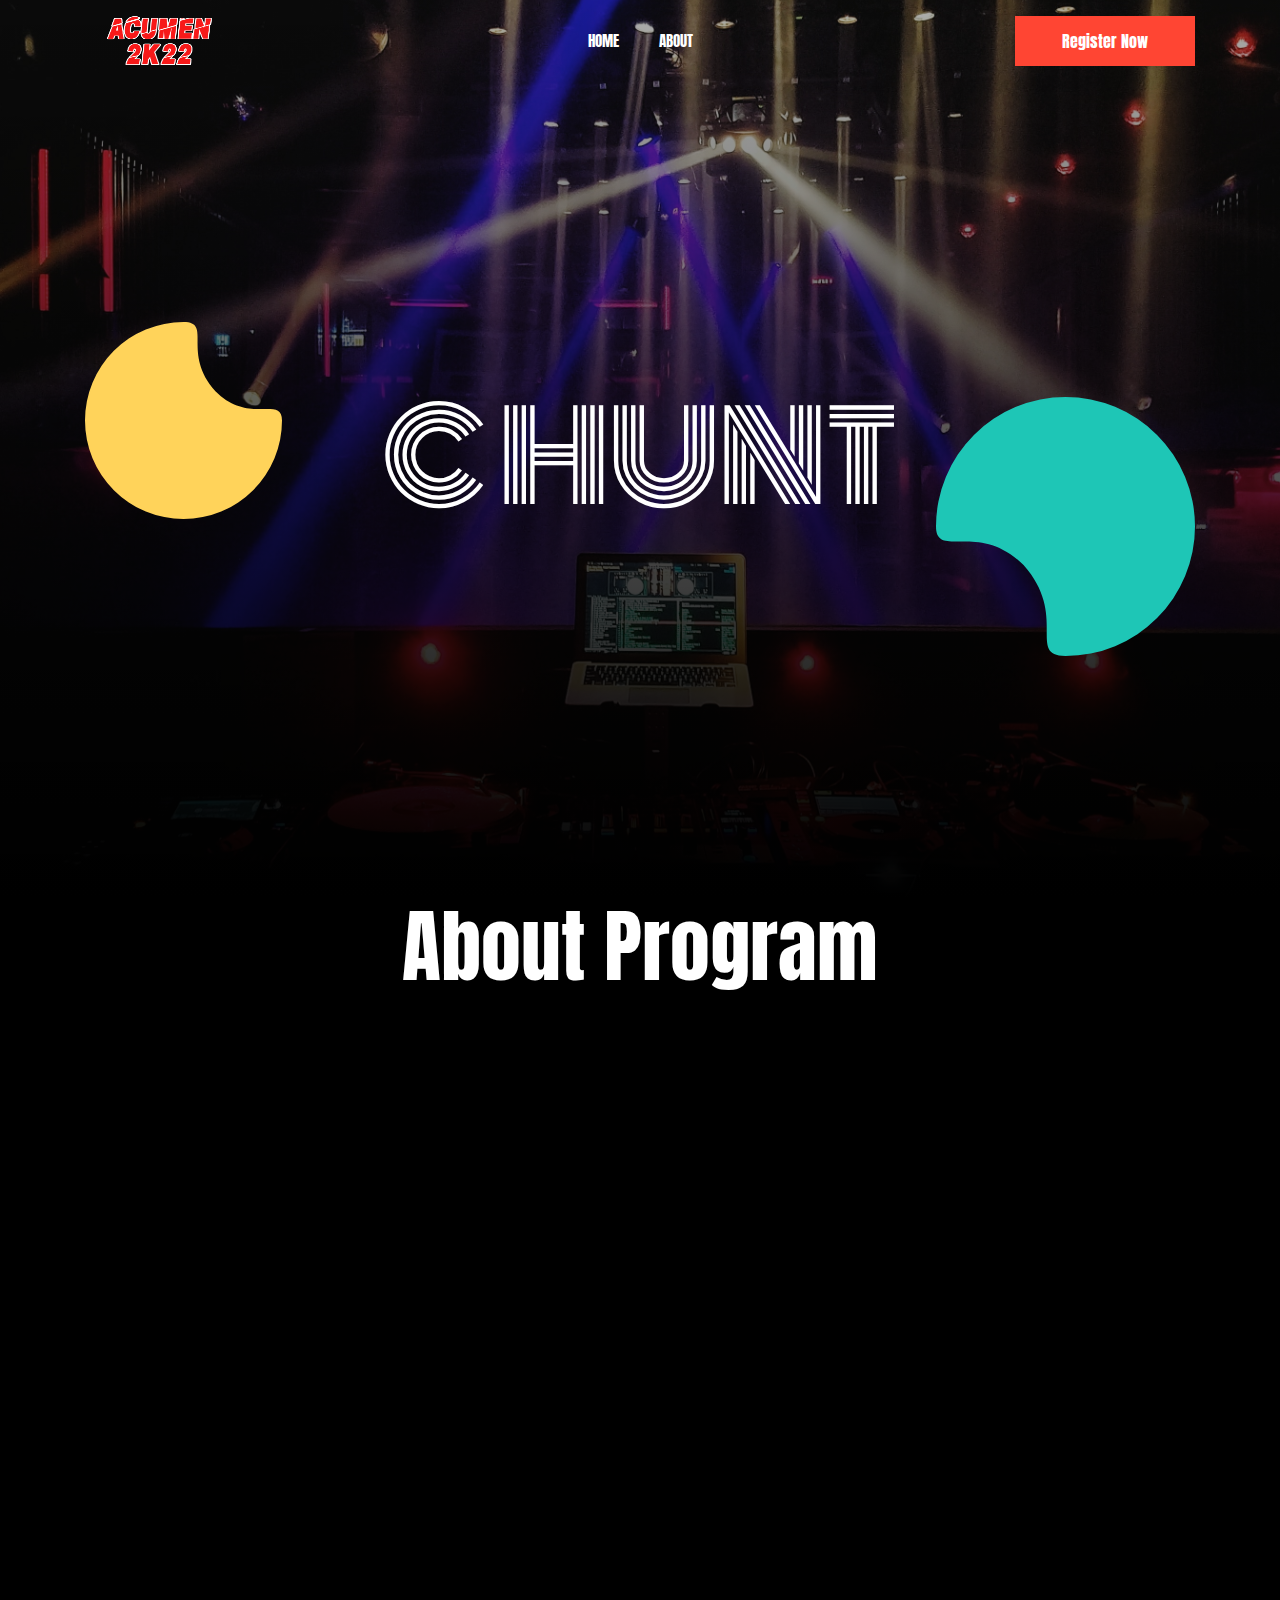
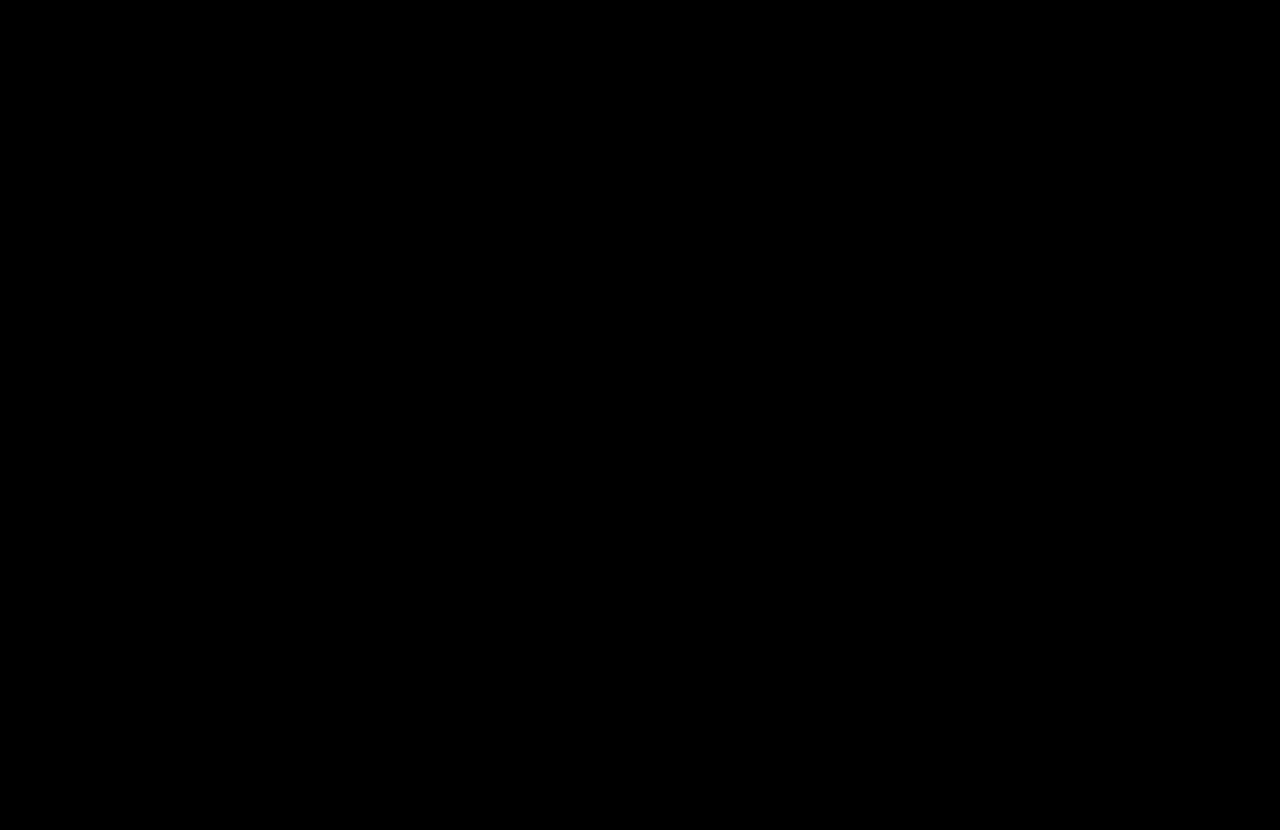
==== chunt.html @ 8f86a40c "Add files via upload" ====
<!doctype html>
<html class="no-js" lang="zxx">

<head>
    <meta charset="utf-8">
    <meta http-equiv="x-ua-compatible" content="ie=edge">
    <title>Acumen</title>
    <meta name="description" content="">
    <meta name="viewport" content="width=device-width, initial-scale=1">

    <!-- <link rel="manifest" href="site.webmanifest"> -->
    <link rel="shortcut icon" type="image/x-icon" href="img/favicon.png">
    <!-- Place favicon.ico in the root directory -->

    <!-- CSS here -->
    <link rel="stylesheet" href="css/bootstrap.min.css">
    <link rel="stylesheet" href="css/owl.carousel.min.css">
    <link rel="stylesheet" href="css/magnific-popup.css">
    <link rel="stylesheet" href="css/font-awesome.min.css">
    <link rel="stylesheet" href="css/themify-icons.css">
    <link rel="stylesheet" href="css/gijgo.css">
    <link rel="stylesheet" href="css/nice-select.css">
    <link rel="stylesheet" href="css/animate.css">
    <link rel="stylesheet" href="css/flaticon.css">
    <link rel="stylesheet" href="css/slicknav.css">

    <link rel="stylesheet" href="css/style.css">
    <!-- <link rel="stylesheet" href="css/responsive.css"> -->
</head>

<body>
    <!--[if lte IE 9]>
            <p class="browserupgrade">You are using an <strong>outdated</strong> browser. Please <a href="https://browsehappy.com/">upgrade your browser</a> to improve your experience and security.</p>
        <![endif]-->

    <!-- header-start -->
    <header>
        <div class="header-area ">
            <div id="sticky-header" class="main-header-area">
                <div class="container">
                    <div class="header_bottom_border">
                        <div class="row align-items-center">
                            <div class="col-xl-3 col-lg-3">
                                <div class="logo">
                                    <a href="index.html">
                                        <img src="img/logo.png" alt="" style="height: 50px;width: 150px;">
                                    </a>
                                </div>
                            </div>
                            <div class="col-xl-6 col-lg-6">
                                <div class="main-menu  d-none d-lg-block">
                                    <nav>
                                        <ul id="navigation">
                                            <li><a href="index.html">home</a></li>
                                            <li><a href="#about">about</a></li>
                                        </ul>
                                    </nav>
                                </div>
                            </div>
                            <div class="col-xl-3 col-lg-3 d-none d-lg-block">
                                <div class="buy_tkt">
                                    <div class="book_btn d-none d-lg-block">
                                        <a href="#">Register Now</a>
                                    </div>
                                </div>
                            </div>
                            <div class="col-12">
                                <div class="mobile_menu d-block d-lg-none"></div>
                            </div>
                        </div>
                    </div>

                </div>
            </div>
        </div>
    </header>
    <!-- header-end -->

    <!-- slider_area_start -->
    <div class="slider_area">
        <div class="single_slider  d-flex align-items-center slider_bg_1 overlay">
            <div class="container">
                <div class="row align-items-center justify-content-center">
                    <div class="col-xl-12">
                        <div class="slider_text text-center">
                            <div class="shape_1 wow fadeInUp" data-wow-duration="1s" data-wow-delay=".2s">
                                <img src="img/shape/shape_1.svg" alt="">
                            </div>
                            <div class="shape_2 wow fadeInDown" data-wow-duration="1s" data-wow-delay=".2s">
                                <img src="img/shape/shape_2.svg" alt="">
                            </div>
                            <h3 class="wow fadeInLeft" data-wow-duration="1s" data-wow-delay=".4s">C Hunt</h3>
                        </div>
                    </div>
                </div>
            </div>
        </div>
    </div>
    <!-- slider_area_end -->
    <!-- about_area_start  -->
    <div id="about" class="about_area black_bg">
        <div class="container">
            <div class="row justify-content-center">
                <div class="col-lg-8">
                    <div class="section_title text-center mb-80">
                        <h3 class="wow fadeInRight" data-wow-duration="1s" data-wow-delay=".3s" >About Program</h3>
                        <p class="wow fadeInRight" data-wow-duration="1s" data-wow-delay=".4s" >The event regularly attracts a diverse range of attendees from around the world, across different professions, and with different.</p>
                    </div>
                </div>
            </div>
            <div class="row align-items-center">
                <div class="col-lg-7 col-md-6">
                    <div class="about_thumb">
                        <div class="shap_3  wow fadeInLeft" data-wow-duration="1s" data-wow-delay=".4s">
                            <img src="img/shape/shape_3.svg" alt="">
                        </div>
                        <div class="thumb_inner  wow fadeInUp" data-wow-duration="1s" data-wow-delay=".3s">
                            <img src="img/chunt.png" alt="">
                        </div>
                    </div>
                </div>
                <div class="col-lg-5 col-md-6">
                    <div class="about_info pl-68">
                        <h4 class=" wow fadeInLeft" data-wow-duration="1s" data-wow-delay=".5s">It’s time for registration</h4>
                        <p  class=" wow fadeInLeft" data-wow-duration="1s" data-wow-delay=".6s">Individual participation only.

                            It is a Coding Event. Participants will be given questions or problem statements with the testcase.
                            
                            Participants should code only in <b style="color:#FF4533">C language</b>.
                            
                            </p>
                            <a href="index.html" class="boxed-btn3  wow fadeInLeft" data-wow-duration="1s" data-wow-delay=".7s">Registration either in Project or Paper is manditory to participate in this event</a>
                    </div>
                </div>
                
            </div>
        </div>
    </div>
    <!-- about_area_end  -->

     <!-- footer_start  -->
     <footer class="footer">
        <div class="footer_top">
            <div class="container">
                <div class="row justify-content-center">
                    <div class="col-lg-6 col-md-8">
                        <div class="footer_widget">
                            <div class="address_details text-center">
                                <h4 class="wow fadeInUp" data-wow-duration="1s" data-wow-delay=".3s">6 April, 2022</h4>
                                <h3 class="wow fadeInUp" data-wow-duration="1s" data-wow-delay=".4s">Kongu Engineering College, Perundurai</h3>
                                <p class="wow fadeInUp" data-wow-duration="1s" data-wow-delay=".5s">The event regularly attracts a diverse range of attendees from around the world.</p>
                                <a href="#" class="boxed-btn3 wow fadeInUp" data-wow-duration="1s" data-wow-delay=".6s">Register Now</a>
                            </div>
                        </div>
                    </div>
                </div>
            </div>
        </div>
        <div class="copy-right_text">
            <div class="container">
                <div class="row">
                    <div class="col-xl-12">
                        <p class="copy_right text-center wow fadeInDown" data-wow-duration="1s" data-wow-delay=".5s">
                            <!-- Link back to Colorlib can't be removed. Template is licensed under CC BY 3.0. -->
Copyright &copy;<script>document.write(new Date().getFullYear());</script> All rights reserved | Made with <i class="fa fa-heart-o" aria-hidden="true"></i> by <a href="https://ragul.vercel.app" target="_blank">Ragul</a>
<!-- Link back to Colorlib can't be removed. Template is licensed under CC BY 3.0. -->
                        </p>
                    </div>
                </div>
            </div>
        </div>
    </footer>
    <!-- footer_end  -->

    <!-- JS here -->
    <script src="js/vendor/modernizr-3.5.0.min.js"></script>
    <script src="js/vendor/jquery-1.12.4.min.js"></script>
    <script src="js/popper.min.js"></script>
    <script src="js/bootstrap.min.js"></script>
    <script src="js/owl.carousel.min.js"></script>
    <script src="js/isotope.pkgd.min.js"></script>
    <script src="js/ajax-form.js"></script>
    <script src="js/waypoints.min.js"></script>
    <script src="js/jquery.counterup.min.js"></script>
    <script src="js/imagesloaded.pkgd.min.js"></script>
    <script src="js/scrollIt.js"></script>
    <script src="js/jquery.scrollUp.min.js"></script>
    <script src="js/wow.min.js"></script>
    <script src="js/gijgo.min.js"></script>
    <script src="js/nice-select.min.js"></script>
    <script src="js/jquery.slicknav.min.js"></script>
    <script src="js/jquery.magnific-popup.min.js"></script>
    <script src="js/tilt.jquery.js"></script>
    <script src="js/plugins.js"></script>



    <!--contact js-->
    <script src="js/contact.js"></script>
    <script src="js/jquery.ajaxchimp.min.js"></script>
    <script src="js/jquery.form.js"></script>
    <script src="js/jquery.validate.min.js"></script>
    <script src="js/mail-script.js"></script>


    <script src="js/main.js"></script>
</body>

</html>
---- css/themify-icons.css ----
@font-face {
	font-family: 'themify';
	src:url('../fonts/themify.eot?-fvbane');
	src:url('../fonts/themify.eot?#iefix-fvbane') format('embedded-opentype'),
		url('../fonts/themify.woff?-fvbane') format('woff'),
		url('../fonts/themify.ttf?-fvbane') format('truetype'),
		url('../fonts/themify.svg?-fvbane#themify') format('svg');
	font-weight: normal;
	font-style: normal;
}

[class^="ti-"], [class*=" ti-"] {
	font-family: 'themify';
	/* speak: none; */
	font-style: normal;
	font-weight: normal;
	font-variant: normal;
	text-transform: none;
	line-height: 1;

	/* Better Font Rendering =========== */
	-webkit-font-smoothing: antialiased;
	-moz-osx-font-smoothing: grayscale;
}

.ti-wand:before {
	content: "\e600";
}
.ti-volume:before {
	content: "\e601";
}
.ti-user:before {
	content: "\e602";
}
.ti-unlock:before {
	content: "\e603";
}
.ti-unlink:before {
	content: "\e604";
}
.ti-trash:before {
	content: "\e605";
}
.ti-thought:before {
	content: "\e606";
}
.ti-target:before {
	content: "\e607";
}
.ti-tag:before {
	content: "\e608";
}
.ti-tablet:before {
	content: "\e609";
}
.ti-star:before {
	content: "\e60a";
}
.ti-spray:before {
	content: "\e60b";
}
.ti-signal:before {
	content: "\e60c";
}
.ti-shopping-cart:before {
	content: "\e60d";
}
.ti-shopping-cart-full:before {
	content: "\e60e";
}
.ti-settings:before {
	content: "\e60f";
}
.ti-search:before {
	content: "\e610";
}
.ti-zoom-in:before {
	content: "\e611";
}
.ti-zoom-out:before {
	content: "\e612";
}
.ti-cut:before {
	content: "\e613";
}
.ti-ruler:before {
	content: "\e614";
}
.ti-ruler-pencil:before {
	content: "\e615";
}
.ti-ruler-alt:before {
	content: "\e616";
}
.ti-bookmark:before {
	content: "\e617";
}
.ti-bookmark-alt:before {
	content: "\e618";
}
.ti-reload:before {
	content: "\e619";
}
.ti-plus:before {
	content: "\e61a";
}
.ti-pin:before {
	content: "\e61b";
}
.ti-pencil:before {
	content: "\e61c";
}
.ti-pencil-alt:before {
	content: "\e61d";
}
.ti-paint-roller:before {
	content: "\e61e";
}
.ti-paint-bucket:before {
	content: "\e61f";
}
.ti-na:before {
	content: "\e620";
}
.ti-mobile:before {
	content: "\e621";
}
.ti-minus:before {
	content: "\e622";
}
.ti-medall:before {
	content: "\e623";
}
.ti-medall-alt:before {
	content: "\e624";
}
.ti-marker:before {
	content: "\e625";
}
.ti-marker-alt:before {
	content: "\e626";
}
.ti-arrow-up:before {
	content: "\e627";
}
.ti-arrow-right:before {
	content: "\e628";
}
.ti-arrow-left:before {
	content: "\e629";
}
.ti-arrow-down:before {
	content: "\e62a";
}
.ti-lock:before {
	content: "\e62b";
}
.ti-location-arrow:before {
	content: "\e62c";
}
.ti-link:before {
	content: "\e62d";
}
.ti-layout:before {
	content: "\e62e";
}
.ti-layers:before {
	content: "\e62f";
}
.ti-layers-alt:before {
	content: "\e630";
}
.ti-key:before {
	content: "\e631";
}
.ti-import:before {
	content: "\e632";
}
.ti-image:before {
	content: "\e633";
}
.ti-heart:before {
	content: "\e634";
}
.ti-heart-broken:before {
	content: "\e635";
}
.ti-hand-stop:before {
	content: "\e636";
}
.ti-hand-open:before {
	content: "\e637";
}
.ti-hand-drag:before {
	content: "\e638";
}
.ti-folder:before {
	content: "\e639";
}
.ti-flag:before {
	content: "\e63a";
}
.ti-flag-alt:before {
	content: "\e63b";
}
.ti-flag-alt-2:before {
	content: "\e63c";
}
.ti-eye:before {
	content: "\e63d";
}
.ti-export:before {
	content: "\e63e";
}
.ti-exchange-vertical:before {
	content: "\e63f";
}
.ti-desktop:before {
	content: "\e640";
}
.ti-cup:before {
	content: "\e641";
}
.ti-crown:before {
	content: "\e642";
}
.ti-comments:before {
	content: "\e643";
}
.ti-comment:before {
	content: "\e644";
}
.ti-comment-alt:before {
	content: "\e645";
}
.ti-close:before {
	content: "\e646";
}
.ti-clip:before {
	content: "\e647";
}
.ti-angle-up:before {
	content: "\e648";
}
.ti-angle-right:before {
	content: "\e649";
}
.ti-angle-left:before {
	content: "\e64a";
}
.ti-angle-down:before {
	content: "\e64b";
}
.ti-check:before {
	content: "\e64c";
}
.ti-check-box:before {
	content: "\e64d";
}
.ti-camera:before {
	content: "\e64e";
}
.ti-announcement:before {
	content: "\e64f";
}
.ti-brush:before {
	content: "\e650";
}
.ti-briefcase:before {
	content: "\e651";
}
.ti-bolt:before {
	content: "\e652";
}
.ti-bolt-alt:before {
	content: "\e653";
}
.ti-blackboard:before {
	content: "\e654";
}
.ti-bag:before {
	content: "\e655";
}
.ti-move:before {
	content: "\e656";
}
.ti-arrows-vertical:before {
	content: "\e657";
}
.ti-arrows-horizontal:before {
	content: "\e658";
}
.ti-fullscreen:before {
	content: "\e659";
}
.ti-arrow-top-right:before {
	content: "\e65a";
}
.ti-arrow-top-left:before {
	content: "\e65b";
}
.ti-arrow-circle-up:before {
	content: "\e65c";
}
.ti-arrow-circle-right:before {
	content: "\e65d";
}
.ti-arrow-circle-left:before {
	content: "\e65e";
}
.ti-arrow-circle-down:before {
	content: "\e65f";
}
.ti-angle-double-up:before {
	content: "\e660";
}
.ti-angle-double-right:before {
	content: "\e661";
}
.ti-angle-double-left:before {
	content: "\e662";
}
.ti-angle-double-down:before {
	content: "\e663";
}
.ti-zip:before {
	content: "\e664";
}
.ti-world:before {
	content: "\e665";
}
.ti-wheelchair:before {
	content: "\e666";
}
.ti-view-list:before {
	content: "\e667";
}
.ti-view-list-alt:before {
	content: "\e668";
}
.ti-view-grid:before {
	content: "\e669";
}
.ti-uppercase:before {
	content: "\e66a";
}
.ti-upload:before {
	content: "\e66b";
}
.ti-underline:before {
	content: "\e66c";
}
.ti-truck:before {
	content: "\e66d";
}
.ti-timer:before {
	content: "\e66e";
}
.ti-ticket:before {
	content: "\e66f";
}
.ti-thumb-up:before {
	content: "\e670";
}
.ti-thumb-down:before {
	content: "\e671";
}
.ti-text:before {
	content: "\e672";
}
.ti-stats-up:before {
	content: "\e673";
}
.ti-stats-down:before {
	content: "\e674";
}
.ti-split-v:before {
	content: "\e675";
}
.ti-split-h:before {
	content: "\e676";
}
.ti-smallcap:before {
	content: "\e677";
}
.ti-shine:before {
	content: "\e678";
}
.ti-shift-right:before {
	content: "\e679";
}
.ti-shift-left:before {
	content: "\e67a";
}
.ti-shield:before {
	content: "\e67b";
}
.ti-notepad:before {
	content: "\e67c";
}
.ti-server:before {
	content: "\e67d";
}
.ti-quote-right:before {
	content: "\e67e";
}
.ti-quote-left:before {
	content: "\e67f";
}
.ti-pulse:before {
	content: "\e680";
}
.ti-printer:before {
	content: "\e681";
}
.ti-power-off:before {
	content: "\e682";
}
.ti-plug:before {
	content: "\e683";
}
.ti-pie-chart:before {
	content: "\e684";
}
.ti-paragraph:before {
	content: "\e685";
}
.ti-panel:before {
	content: "\e686";
}
.ti-package:before {
	content: "\e687";
}
.ti-music:before {
	content: "\e688";
}
.ti-music-alt:before {
	content: "\e689";
}
.ti-mouse:before {
	content: "\e68a";
}
.ti-mouse-alt:before {
	content: "\e68b";
}
.ti-money:before {
	content: "\e68c";
}
.ti-microphone:before {
	content: "\e68d";
}
.ti-menu:before {
	content: "\e68e";
}
.ti-menu-alt:before {
	content: "\e68f";
}
.ti-map:before {
	content: "\e690";
}
.ti-map-alt:before {
	content: "\e691";
}
.ti-loop:before {
	content: "\e692";
}
.ti-location-pin:before {
	content: "\e693";
}
.ti-list:before {
	content: "\e694";
}
.ti-light-bulb:before {
	content: "\e695";
}
.ti-Italic:before {
	content: "\e696";
}
.ti-info:before {
	content: "\e697";
}
.ti-infinite:before {
	content: "\e698";
}
.ti-id-badge:before {
	content: "\e699";
}
.ti-hummer:before {
	content: "\e69a";
}
.ti-home:before {
	content: "\e69b";
}
.ti-help:before {
	content: "\e69c";
}
.ti-headphone:before {
	content: "\e69d";
}
.ti-harddrives:before {
	content: "\e69e";
}
.ti-harddrive:before {
	content: "\e69f";
}
.ti-gift:before {
	content: "\e6a0";
}
.ti-game:before {
	content: "\e6a1";
}
.ti-filter:before {
	content: "\e6a2";
}
.ti-files:before {
	content: "\e6a3";
}
.ti-file:before {
	content: "\e6a4";
}
.ti-eraser:before {
	content: "\e6a5";
}
.ti-envelope:before {
	content: "\e6a6";
}
.ti-download:before {
	content: "\e6a7";
}
.ti-direction:before {
	content: "\e6a8";
}
.ti-direction-alt:before {
	content: "\e6a9";
}
.ti-dashboard:before {
	content: "\e6aa";
}
.ti-control-stop:before {
	content: "\e6ab";
}
.ti-control-shuffle:before {
	content: "\e6ac";
}
.ti-control-play:before {
	content: "\e6ad";
}
.ti-control-pause:before {
	content: "\e6ae";
}
.ti-control-forward:before {
	content: "\e6af";
}
.ti-control-backward:before {
	content: "\e6b0";
}
.ti-cloud:before {
	content: "\e6b1";
}
.ti-cloud-up:before {
	content: "\e6b2";
}
.ti-cloud-down:before {
	content: "\e6b3";
}
.ti-clipboard:before {
	content: "\e6b4";
}
.ti-car:before {
	content: "\e6b5";
}
.ti-calendar:before {
	content: "\e6b6";
}
.ti-book:before {
	content: "\e6b7";
}
.ti-bell:before {
	content: "\e6b8";
}
.ti-basketball:before {
	content: "\e6b9";
}
.ti-bar-chart:before {
	content: "\e6ba";
}
.ti-bar-chart-alt:before {
	content: "\e6bb";
}
.ti-back-right:before {
	content: "\e6bc";
}
.ti-back-left:before {
	content: "\e6bd";
}
.ti-arrows-corner:before {
	content: "\e6be";
}
.ti-archive:before {
	content: "\e6bf";
}
.ti-anchor:before {
	content: "\e6c0";
}
.ti-align-right:before {
	content: "\e6c1";
}
.ti-align-left:before {
	content: "\e6c2";
}
.ti-align-justify:before {
	content: "\e6c3";
}
.ti-align-center:before {
	content: "\e6c4";
}
.ti-alert:before {
	content: "\e6c5";
}
.ti-alarm-clock:before {
	content: "\e6c6";
}
.ti-agenda:before {
	content: "\e6c7";
}
.ti-write:before {
	content: "\e6c8";
}
.ti-window:before {
	content: "\e6c9";
}
.ti-widgetized:before {
	content: "\e6ca";
}
.ti-widget:before {
	content: "\e6cb";
}
.ti-widget-alt:before {
	content: "\e6cc";
}
.ti-wallet:before {
	content: "\e6cd";
}
.ti-video-clapper:before {
	content: "\e6ce";
}
.ti-video-camera:before {
	content: "\e6cf";
}
.ti-vector:before {
	content: "\e6d0";
}
.ti-themify-logo:before {
	content: "\e6d1";
}
.ti-themify-favicon:before {
	content: "\e6d2";
}
.ti-themify-favicon-alt:before {
	content: "\e6d3";
}
.ti-support:before {
	content: "\e6d4";
}
.ti-stamp:before {
	content: "\e6d5";
}
.ti-split-v-alt:before {
	content: "\e6d6";
}
.ti-slice:before {
	content: "\e6d7";
}
.ti-shortcode:before {
	content: "\e6d8";
}
.ti-shift-right-alt:before {
	content: "\e6d9";
}
.ti-shift-left-alt:before {
	content: "\e6da";
}
.ti-ruler-alt-2:before {
	content: "\e6db";
}
.ti-receipt:before {
	content: "\e6dc";
}
.ti-pin2:before {
	content: "\e6dd";
}
.ti-pin-alt:before {
	content: "\e6de";
}
.ti-pencil-alt2:before {
	content: "\e6df";
}
.ti-palette:before {
	content: "\e6e0";
}
.ti-more:before {
	content: "\e6e1";
}
.ti-more-alt:before {
	content: "\e6e2";
}
.ti-microphone-alt:before {
	content: "\e6e3";
}
.ti-magnet:before {
	content: "\e6e4";
}
.ti-line-double:before {
	content: "\e6e5";
}
.ti-line-dotted:before {
	content: "\e6e6";
}
.ti-line-dashed:before {
	content: "\e6e7";
}
.ti-layout-width-full:before {
	content: "\e6e8";
}
.ti-layout-width-default:before {
	content: "\e6e9";
}
.ti-layout-width-default-alt:before {
	content: "\e6ea";
}
.ti-layout-tab:before {
	content: "\e6eb";
}
.ti-layout-tab-window:before {
	content: "\e6ec";
}
.ti-layout-tab-v:before {
	content: "\e6ed";
}
.ti-layout-tab-min:before {
	content: "\e6ee";
}
.ti-layout-slider:before {
	content: "\e6ef";
}
.ti-layout-slider-alt:before {
	content: "\e6f0";
}
.ti-layout-sidebar-right:before {
	content: "\e6f1";
}
.ti-layout-sidebar-none:before {
	content: "\e6f2";
}
.ti-layout-sidebar-left:before {
	content: "\e6f3";
}
.ti-layout-placeholder:before {
	content: "\e6f4";
}
.ti-layout-menu:before {
	content: "\e6f5";
}
.ti-layout-menu-v:before {
	content: "\e6f6";
}
.ti-layout-menu-separated:before {
	content: "\e6f7";
}
.ti-layout-menu-full:before {
	content: "\e6f8";
}
.ti-layout-media-right-alt:before {
	content: "\e6f9";
}
.ti-layout-media-right:before {
	content: "\e6fa";
}
.ti-layout-media-overlay:before {
	content: "\e6fb";
}
.ti-layout-media-overlay-alt:before {
	content: "\e6fc";
}
.ti-layout-media-overlay-alt-2:before {
	content: "\e6fd";
}
.ti-layout-media-left-alt:before {
	content: "\e6fe";
}
.ti-layout-media-left:before {
	content: "\e6ff";
}
.ti-layout-media-center-alt:before {
	content: "\e700";
}
.ti-layout-media-center:before {
	content: "\e701";
}
.ti-layout-list-thumb:before {
	content: "\e702";
}
.ti-layout-list-thumb-alt:before {
	content: "\e703";
}
.ti-layout-list-post:before {
	content: "\e704";
}
.ti-layout-list-large-image:before {
	content: "\e705";
}
.ti-layout-line-solid:before {
	content: "\e706";
}
.ti-layout-grid4:before {
	content: "\e707";
}
.ti-layout-grid3:before {
	content: "\e708";
}
.ti-layout-grid2:before {
	content: "\e709";
}
.ti-layout-grid2-thumb:before {
	content: "\e70a";
}
.ti-layout-cta-right:before {
	content: "\e70b";
}
.ti-layout-cta-left:before {
	content: "\e70c";
}
.ti-layout-cta-center:before {
	content: "\e70d";
}
.ti-layout-cta-btn-right:before {
	content: "\e70e";
}
.ti-layout-cta-btn-left:before {
	content: "\e70f";
}
.ti-layout-column4:before {
	content: "\e710";
}
.ti-layout-column3:before {
	content: "\e711";
}
.ti-layout-column2:before {
	content: "\e712";
}
.ti-layout-accordion-separated:before {
	content: "\e713";
}
.ti-layout-accordion-merged:before {
	content: "\e714";
}
.ti-layout-accordion-list:before {
	content: "\e715";
}
.ti-ink-pen:before {
	content: "\e716";
}
.ti-info-alt:before {
	content: "\e717";
}
.ti-help-alt:before {
	content: "\e718";
}
.ti-headphone-alt:before {
	content: "\e719";
}
.ti-hand-point-up:before {
	content: "\e71a";
}
.ti-hand-point-right:before {
	content: "\e71b";
}
.ti-hand-point-left:before {
	content: "\e71c";
}
.ti-hand-point-down:before {
	content: "\e71d";
}
.ti-gallery:before {
	content: "\e71e";
}
.ti-face-smile:before {
	content: "\e71f";
}
.ti-face-sad:before {
	content: "\e720";
}
.ti-credit-card:before {
	content: "\e721";
}
.ti-control-skip-forward:before {
	content: "\e722";
}
.ti-control-skip-backward:before {
	content: "\e723";
}
.ti-control-record:before {
	content: "\e724";
}
.ti-control-eject:before {
	content: "\e725";
}
.ti-comments-smiley:before {
	content: "\e726";
}
.ti-brush-alt:before {
	content: "\e727";
}
.ti-youtube:before {
	content: "\e728";
}
.ti-vimeo:before {
	content: "\e729";
}
.ti-twitter:before {
	content: "\e72a";
}
.ti-time:before {
	content: "\e72b";
}
.ti-tumblr:before {
	content: "\e72c";
}
.ti-skype:before {
	content: "\e72d";
}
.ti-share:before {
	content: "\e72e";
}
.ti-share-alt:before {
	content: "\e72f";
}
.ti-rocket:before {
	content: "\e730";
}
.ti-pinterest:before {
	content: "\e731";
}
.ti-new-window:before {
	content: "\e732";
}
.ti-microsoft:before {
	content: "\e733";
}
.ti-list-ol:before {
	content: "\e734";
}
.ti-linkedin:before {
	content: "\e735";
}
.ti-layout-sidebar-2:before {
	content: "\e736";
}
.ti-layout-grid4-alt:before {
	content: "\e737";
}
.ti-layout-grid3-alt:before {
	content: "\e738";
}
.ti-layout-grid2-alt:before {
	content: "\e739";
}
.ti-layout-column4-alt:before {
	content: "\e73a";
}
.ti-layout-column3-alt:before {
	content: "\e73b";
}
.ti-layout-column2-alt:before {
	content: "\e73c";
}
.ti-instagram:before {
	content: "\e73d";
}
.ti-google:before {
	content: "\e73e";
}
.ti-github:before {
	content: "\e73f";
}
.ti-flickr:before {
	content: "\e740";
}
.ti-facebook:before {
	content: "\e741";
}
.ti-dropbox:before {
	content: "\e742";
}
.ti-dribbble:before {
	content: "\e743";
}
.ti-apple:before {
	content: "\e744";
}
.ti-android:before {
	content: "\e745";
}
.ti-save:before {
	content: "\e746";
}
.ti-save-alt:before {
	content: "\e747";
}
.ti-yahoo:before {
	content: "\e748";
}
.ti-wordpress:before {
	content: "\e749";
}
.ti-vimeo-alt:before {
	content: "\e74a";
}
.ti-twitter-alt:before {
	content: "\e74b";
}
.ti-tumblr-alt:before {
	content: "\e74c";
}
.ti-trello:before {
	content: "\e74d";
}
.ti-stack-overflow:before {
	content: "\e74e";
}
.ti-soundcloud:before {
	content: "\e74f";
}
.ti-sharethis:before {
	content: "\e750";
}
.ti-sharethis-alt:before {
	content: "\e751";
}
.ti-reddit:before {
	content: "\e752";
}
.ti-pinterest-alt:before {
	content: "\e753";
}
.ti-microsoft-alt:before {
	content: "\e754";
}
.ti-linux:before {
	content: "\e755";
}
.ti-jsfiddle:before {
	content: "\e756";
}
.ti-joomla:before {
	content: "\e757";
}
.ti-html5:before {
	content: "\e758";
}
.ti-flickr-alt:before {
	content: "\e759";
}
.ti-email:before {
	content: "\e75a";
}
.ti-drupal:before {
	content: "\e75b";
}
.ti-dropbox-alt:before {
	content: "\e75c";
}
.ti-css3:before {
	content: "\e75d";
}
.ti-rss:before {
	content: "\e75e";
}
.ti-rss-alt:before {
	content: "\e75f";
}
---- css/gijgo.css ----
.gj-button {
    background-color: #f5f5f5;
    border: 1px solid #ddd;
    color: #000;
    border-radius: 3px;
    padding: 6px 10px;
    cursor: pointer;
}

.gj-unselectable {
    -webkit-touch-callout: none;
    -webkit-user-select: none;
    -khtml-user-select: none;
    -moz-user-select: none;
    -ms-user-select: none;
    user-select: none;
}

.gj-row {
    display: -webkit-box;
    display: -ms-flexbox;
    display: flex;
    -ms-flex-wrap: wrap;
    flex-wrap: wrap;
}

.gj-margin-left-5 {
    margin-left: 5px;
}

.gj-margin-left-10 {
    margin-left: 10px;
}

.gj-width-full {
    width: 100%;
}

.gj-cursor-pointer {
    cursor: pointer;
}

.gj-text-align-center {
    text-align: center;
}

.gj-font-size-16 {
    font-size: 16px;
}

.gj-hidden {
    display: none;
}

/** Material Design */
.gj-button-md {
    background: 0 0;
    border: none;
    border-radius: 2px;
    color: rgba(0, 0, 0, 0.87);
    position: relative;
    height: 36px;
    margin: 0;
    min-width: 64px;
    padding: 0 16px;
    display: inline-block;
    font-family: "Roboto","Helvetica","Arial",sans-serif;
    font-size: 1rem;
    font-weight: 500;
    text-transform: uppercase;
    letter-spacing: 0;
    overflow: hidden;
    will-change: box-shadow;
    transition: box-shadow .2s cubic-bezier(.4,0,1,1),background-color .2s cubic-bezier(.4,0,.2,1),color .2s cubic-bezier(.4,0,.2,1);
    outline: none;
    cursor: pointer;
    text-decoration: none;
    text-align: center;
    line-height: 36px;
    vertical-align: middle;
    overflow: hidden;
    -webkit-user-select: none;
    -moz-user-select: none;
    -ms-user-select: none;
    user-select: none;
}

.gj-button-md:hover {
    background-color: rgba(158,158,158,.2);
}

.gj-button-md:disabled {
    color: rgba(0,0,0,.26);
    background: 0 0;
}

.gj-button-md .material-icons,
.gj-button-md .gj-icon {
    vertical-align: middle;
    /*font-size: 1.3rem;
    margin-right: 4px;*/
}

.gj-button-md.gj-button-md-icon {
    width: 24px;
    height: 31px;
    min-width: 24px;
    padding: 0px;
    display: table;
}

.gj-button-md.gj-button-md-icon .material-icons,
.gj-button-md.gj-button-md-icon .gj-icon {
    display: table-cell;
    margin-right: 0px;
    width: 24px;
    height: 24px;
}

.gj-button-md.active {
    background-color: rgba(158,158,158,.4);
}

.gj-button-md-group {
    position: relative;
    display: inline-block;
    vertical-align: middle;
}

.gj-textbox-md {
    border: none;
    border-bottom: 1px solid rgba(0,0,0,.42);
    display: block;
    font-family: "Helvetica","Arial",sans-serif;
    font-size: 16px;
    line-height: 16px;
    padding: 4px 0px;
    margin: 0;
    width: 100%;
    background: 0 0;
    text-align: left;
    color: rgba(0,0,0,.87);
}

.gj-textbox-md:focus,
.gj-textbox-md:active {
    border-bottom: 2px solid rgba(0,0,0,.42);
    outline: none;
}

.gj-textbox-md::placeholder {
    color: #8e8e8e;
}

.gj-textbox-md:-ms-input-placeholder {
    color: #8e8e8e;
}

.gj-textbox-md::-ms-input-placeholder {
    color: #8e8e8e;
}

.gj-md-spacer-24 {
    min-width: 24px;
    width: 24px;
    display: inline-block;
}

.gj-md-spacer-32 {
    min-width: 32px;
    width: 32px;
    display: inline-block;
}

.gj-modal {
    position: fixed;
    top: 0;
    right: 0;
    bottom: 0;
    left: 0;
    z-index: 1203;
    display: none;
    overflow: hidden;
    -webkit-overflow-scrolling: touch;
    outline: 0;
    background-color: rgba(0, 0, 0, 0.54118);
    transition: 200ms ease opacity;
    will-change: opacity;
}

/* List */
ul.gj-list li [data-role="wrapper"] {
    display: table;
    width: 100%;
}

ul.gj-list li [data-role="checkbox"] {
    display: table-cell;
    vertical-align:middle;
    text-align:center;
}

ul.gj-list li [data-role="image"] {
    display: table-cell;
    vertical-align:middle;
    text-align:center;
}

ul.gj-list li [data-role="display"] {
    display: table-cell;
    vertical-align:middle;
    cursor: pointer;
}

ul.gj-list li [data-role="display"]:empty:before {
  content: "\200b"; /* unicode zero width space character */
}

/* List - Bootstrap */
ul.gj-list-bootstrap {
    padding-left: 0px;
    margin-bottom: 0px;
}

ul.gj-list-bootstrap li {
    padding: 0px;
}

ul.gj-list-bootstrap li [data-role="wrapper"] {
    padding: 0px 10px;
}

ul.gj-list-bootstrap li [data-role="checkbox"] {
    width: 24px;
    padding: 3px;
}

ul.gj-list-bootstrap li [data-role="image"] {
    width: 24px;
    height: 24px;
}

ul.gj-list-bootstrap li [data-role="display"] {
    padding: 8px 0px 8px 4px;
}

.list-group-item.active ul li, .list-group-item.active:focus ul li, .list-group-item.active:hover ul li {
    text-shadow: none;
    color:initial;
}

/* List - Material Design */
ul.gj-list-md {
    padding: 0px;
    list-style: none;
    list-style-type: none;
    line-height: 24px;
    letter-spacing: 0;
    color: #616161; /* Gray 700 */
}

ul.gj-list-md li {
    display: list-item;
    list-style-type: none;
    padding: 0px;
    min-height: unset;
    box-sizing: border-box;
    align-items: center;
    cursor: default;
    overflow: hidden;

    font-family: "Roboto","Helvetica","Arial",sans-serif;
    font-size: 16px;
    font-weight: 400;
    letter-spacing: .04em;
    line-height: 1;
    
    -webkit-flex-direction: row;
    -ms-flex-direction: row;
    flex-direction: row;
    -webkit-flex-wrap: nowrap;
    -ms-flex-wrap: nowrap;
    flex-wrap: nowrap;
}

ul.gj-list-md li [data-role="checkbox"] {
    height: 24px;
    width: 24px;
}

ul.gj-list-md li [data-role="image"] {
    height: 24px;
    width: 24px;
}

ul.gj-list-md li [data-role="display"] {
    padding: 8px 0px 8px 5px;
    order: 0;
    flex-grow: 2;
    text-decoration: none;
    box-sizing: border-box;
    align-items: center;
    text-align: left;
    color: rgba(0,0,0,.87);
}

ul.gj-list-md li.disabled>[data-role="wrapper"]>[data-role="display"] {
    color: #9E9E9E; /* Gray 500 */
}

.gj-list-md-active {
    background: #e0e0e0;
    color: #3f51b5;
}


/* Picker */
.gj-picker {
    position: absolute;
    z-index: 1203;
    background-color: #fff;
}

.gj-picker .selected {
    color: #fff;
}

/* Material Design */
.gj-picker-md {
    font-family: "Roboto","Helvetica","Arial",sans-serif;
    font-size: 16px;
    font-weight: 400;
    letter-spacing: .04em;
    line-height: 1;
    color: rgba(0,0,0,.87);
    border: 1px solid #E0E0E0;
}

.gj-modal .gj-picker-md {
    border: 0px;
}

.gj-picker-md [role="header"] {
    color: rgba(255, 255, 255, 0.54);
    display: flex;
    background: #2196f3;
    align-items: baseline;
    user-select: none;
    justify-content: center;
}

.gj-picker-md [role="footer"] {
    float: right;
    padding: 10px;
}

.gj-picker-md [role="footer"] button.gj-button-md {
    color: #2196f3;
    font-weight: bold;
    font-size: 13px;
}

/* Bootstrap */
.gj-picker-bootstrap {
    border-radius: 4px;
    border: 1px solid #E0E0E0;
}

.gj-picker-bootstrap .selected {
    color: #888;
}

.gj-picker-bootstrap [role="header"] {
    background: #eee;
    color: #AAA;
}
@font-face {
    font-family: 'gijgo-material';
    src: url('../fonts/gijgo-material.eot?235541');
    src: url('../fonts/gijgo-material.eot?235541#iefix') format('embedded-opentype'), url('../fonts/gijgo-material.ttf?235541') format('truetype'), url('../fonts/gijgo-material.woff?235541') format('woff'), url('../fonts/gijgo-material.svg?235541#gijgo-material') format('svg');
    font-weight: normal;
    font-style: normal;
}

.gj-icon {
    /* use !important to prevent issues with browser extensions that change fonts */
    font-family: 'gijgo-material' !important;
    font-size: 24px;
    speak: none;
    font-style: normal;
    font-weight: normal;
    font-variant: normal;
    text-transform: none;
    line-height: 1;
    /* Enable Ligatures ================ */
    letter-spacing: 0;
    -webkit-font-feature-settings: "liga";
    -moz-font-feature-settings: "liga=1";
    -moz-font-feature-settings: "liga";
    -ms-font-feature-settings: "liga" 1;
    font-feature-settings: "liga";
    -webkit-font-variant-ligatures: discretionary-ligatures;
    font-variant-ligatures: discretionary-ligatures;
    /* Better Font Rendering =========== */
    -webkit-font-smoothing: antialiased;
    -moz-osx-font-smoothing: grayscale;
}

.gj-icon.undo:before {
    content: "\e900";
}

.gj-icon.vertical-align-top:before {
    content: "\e901";
}

.gj-icon.vertical-align-center:before {
    content: "\e902";
}

.gj-icon.vertical-align-bottom:before {
    content: "\e903";
}

.gj-icon.arrow-dropup:before {
    content: "\e904";
}

.gj-icon.clock:before {
    content: "\e905";
}

.gj-icon.refresh:before {
    content: "\e906";
}

.gj-icon.last-page:before {
    content: "\e907";
}

.gj-icon.first-page:before {
    content: "\e908";
}

.gj-icon.cancel:before {
    content: "\e909";
}

.gj-icon.clear:before {
    content: "\e90a";
}

.gj-icon.check-circle:before {
    content: "\e90b";
}

.gj-icon.delete:before {
    content: "\e90c";
}

.gj-icon.arrow-upward:before {
    content: "\e90d";
}

.gj-icon.arrow-forward:before {
    content: "\e90e";
}

.gj-icon.arrow-downward:before {
    content: "\e90f";
}

.gj-icon.arrow-back:before {
    content: "\e910";
}

.gj-icon.list-numbered:before {
    content: "\e911";
}

.gj-icon.list-bulleted:before {
    content: "\e912";
}

.gj-icon.indent-increase:before {
    content: "\e913";
}

.gj-icon.indent-decrease:before {
    content: "\e914";
}

.gj-icon.redo:before {
    content: "\e915";
}

.gj-icon.align-right:before {
    content: "\e916";
}

.gj-icon.align-left:before {
    content: "\e917";
}

.gj-icon.align-justify:before {
    content: "\e918";
}

.gj-icon.align-center:before {
    content: "\e919";
}

.gj-icon.strikethrough:before {
    content: "\e91a";
}

.gj-icon.italic:before {
    content: "\e91b";
}

.gj-icon.underlined:before {
    content: "\e91c";
}

.gj-icon.bold:before {
    content: "\e91d";
}

.gj-icon.arrow-dropdown:before {
    content: "\e91e";
}

.gj-icon.done:before {
    content: "\e91f";
}

.gj-icon.pencil:before {
    content: "\e920";
}

.gj-icon.minus:before {
    content: "\e921";
}

.gj-icon.plus:before {
    content: "\e922";
}

.gj-icon.chevron-up:before {
    content: "\e923";
}

.gj-icon.chevron-right:before {
    content: "\e924";
}

.gj-icon.chevron-down:before {
    content: "\e925";
}

.gj-icon.chevron-left:before {
    content: "\e926";
}

.gj-icon.event:before {
    content: "\e927";
}
.gj-draggable {
    cursor: move;
}
.gj-resizable-handle {
    position: absolute;
    font-size: 0.1px;
    display: block;
    -ms-touch-action: none;
    touch-action: none;
    z-index: 1203;
}

.gj-resizable-n {
    cursor: n-resize;
    height: 7px;
    width: 100%;
    top: -5px;
    left: 0;
}
.gj-resizable-e {
    cursor: e-resize;
    width: 7px;
    right: -5px;
    top: 0;
    height: 100%;
}
.gj-resizable-s {
    cursor: s-resize;
    height: 7px;
    width: 100%;
    bottom: -5px;
    left: 0;
}
.gj-resizable-w {
	cursor: w-resize;
	width: 7px;
	left: -5px;
	top: 0;
	height: 100%;
}
.gj-resizable-se {
	cursor: se-resize;
	width: 12px;
	height: 12px;
	right: 1px;
	bottom: 1px;
}
.gj-resizable-sw {
	cursor: sw-resize;
	width: 9px;
	height: 9px;
	left: -5px;
	bottom: -5px;
}
.gj-resizable-nw {
	cursor: nw-resize;
	width: 9px;
	height: 9px;
	left: -5px;
	top: -5px;
}
.gj-resizable-ne {
	cursor: ne-resize;
	width: 9px;
	height: 9px;
	right: -5px;
	top: -5px;
}

.gj-dialog-footer {
    position: absolute;
    bottom: 0px;
    width: 100%;
    margin-top: 0px;
}

.gj-dialog-scrollable [data-role="body"] {
    overflow-x: hidden;
    overflow-y: scroll;
}

/** Bootstrap 3 **/
.gj-dialog-bootstrap {
    overflow: hidden;
    z-index: 1202;
}

.gj-dialog-bootstrap [data-role="title"] {
    display: inline;
}
.gj-dialog-bootstrap [data-role="close"] {
    line-height: 1.42857143;
}

/** Bootstrap 4 **/
.gj-dialog-bootstrap4 {
    overflow: hidden;
    z-index: 1202;
}

.gj-dialog-bootstrap4 [data-role="title"] {
    display: inline;
}
.gj-dialog-bootstrap4 [data-role="close"] {
    line-height: 1.5;
}

/** Material Design **/
.gj-dialog-md {
    background-color: #FFF;
    overflow: hidden;
    border: none;
    box-shadow: 0 11px 15px -7px rgba(0,0,0,.2), 0 24px 38px 3px rgba(0,0,0,.14), 0 9px 46px 8px rgba(0,0,0,.12);
    box-sizing: border-box;
    position: relative;
    display: -webkit-box;
    display: -webkit-flex;
    display: -ms-flexbox;
    display: flex;
    -webkit-box-orient: vertical;
    -webkit-box-direction: normal;
    -webkit-flex-direction: column;
    -ms-flex-direction: column;
    flex-direction: column;
    -webkit-background-clip: padding-box;
    background-clip: padding-box;
    outline: 0;
    z-index: 1202;
}

.gj-dialog-md-header {
    padding: 24px 24px 0px 24px;
    font-family: "Roboto","Helvetica","Arial",sans-serif;
}

.gj-dialog-md-title {
    margin: 0;
    font-weight: 400;
    display: inline;
    line-height: 28px;
    font-size: 20px;
}

.gj-dialog-md-close {
    -webkit-appearance: none;
    padding: 0;
    cursor: pointer;
    background: 0 0;
    border: 0;
    float: right;
    line-height: 28px;
    font-size: 28px;
}

.gj-dialog-md-body {
    padding: 20px 24px 24px 24px;
    color: rgba(0,0,0,.54);
    font-family: "Helvetica","Arial",sans-serif;
    font-size: 14px;
    font-weight: 400;
    line-height: 20px;
}

.gj-dialog-md-footer {
    padding: 8px 8px 8px 24px;
    display: -webkit-flex;
    display: -ms-flexbox;
    display: flex;
    -webkit-flex-direction: row-reverse;
    -ms-flex-direction: row-reverse;
    flex-direction: row-reverse;
    -webkit-flex-wrap: wrap;
    -ms-flex-wrap: wrap;
    flex-wrap: wrap;

    box-sizing: border-box;
}

.gj-dialog-md-footer>*:first-child {
    margin-right: 0;
}

.gj-dialog-md-footer>* {
    margin-right: 8px;
    height: 36px;
}
DIV.gj-grid-wrapper {
    margin: auto;
    position: relative;
    clear:both;
    z-index: 1;
}

TABLE.gj-grid {
    margin: auto;    
    border-collapse: collapse;
    width: 100%;
    table-layout: fixed;
}

TABLE.gj-grid THEAD TH [data-role="selectAll"] {
    margin: auto;
}

TABLE.gj-grid THEAD TH [data-role="title"] {
    display: inline-block;
}

TABLE.gj-grid THEAD TH [data-role="sorticon"] {
    display: inline-block;
}

TABLE.gj-grid THEAD TH {
    overflow: hidden;
    text-overflow: ellipsis;
}

TABLE.gj-grid.autogrow-header-row THEAD TH {
    overflow: auto;
    text-overflow: initial;
    white-space: pre-wrap;
    -ms-word-break: break-word;
    word-break: break-word;
}

TABLE.gj-grid > tbody > tr > td {
    overflow: hidden;
    position: relative;
}

table.gj-grid tbody div[data-role="display"] {
    vertical-align: middle;
    text-indent: 0;
    white-space: pre-wrap;
    -ms-word-break: break-word;
    word-break: break-word;
}

table.gj-grid.fixed-body-rows tbody div[data-role="display"] {
    overflow: hidden;
    text-overflow: ellipsis;
    white-space: nowrap;
    -ms-word-break: initial;
    word-break: initial;
}

table.gj-grid tfoot DIV[data-role="display"] {
    vertical-align: middle;
    text-indent: 0;
    display: flex;
}

TABLE.gj-grid .fa {
    padding: 2px;
}

TABLE.gj-grid > tbody > tr > td > div {
    padding: 2px;
    overflow: hidden;
}

DIV.gj-grid-wrapper DIV.gj-grid-loading-cover
{
    background: #BBBBBB;
    opacity: 0.5;
    position: absolute;
    vertical-align: middle;
}

DIV.gj-grid-wrapper DIV.gj-grid-loading-text
{
    position: absolute;
    font-weight: bold;
}

/* Bootstrap Theme */
table.gj-grid-bootstrap thead th {
    background-color: #f5f5f5;
    vertical-align:middle;
}

table.gj-grid-bootstrap thead th [data-role="sorticon"] {
    margin-left: 5px;
}

table.gj-grid-bootstrap thead th [data-role="sorticon"] i.gj-icon,
table.gj-grid-bootstrap thead th [data-role="sorticon"] i.material-icons {
    position: absolute;
    font-size: 20px;
    top: 15px;
}

table.gj-grid-bootstrap tbody tr td div[data-role="display"] {
    padding: 0px;
}

.gj-grid-bootstrap-4 .gj-checkbox-bootstrap {
    display: inline-block;
    padding-top: 2px;
}

.gj-grid-bootstrap-4 tbody tr.active {
    background-color: rgba(0,0,0,.075);
}

/* Material Design Theme */
.gj-grid-md {
    position: relative;
    border: 1px solid #e0e0e0;
    border-collapse: collapse;
    white-space: nowrap;
    font-size: 13px;
    font-family: "Roboto","Helvetica","Arial",sans-serif;
    background-color: #fff;
}

.gj-grid-md td:first-of-type, .gj-grid-md th:first-of-type {
    padding-left: 24px;
}

.gj-grid-md th {
    position: relative;
    vertical-align: bottom;
    font-weight: 700;
    line-height: 31px;
    letter-spacing: 0;
    height: 56px;
    font-size: 12px;
    color: rgba(0,0,0,.54);
    padding-bottom: 8px;
    box-sizing: border-box;
    padding: 12px 18px;
    text-align: right;
}

.gj-grid-md td {
    position: relative;
    height: 48px;
    border-top: 1px solid #e0e0e0;
    border-bottom: 1px solid #e0e0e0;
    padding: 12px 18px;
    box-sizing: border-box;
    text-align: left;
    color: rgba(0,0,0,.87);
}

.gj-grid-md tbody tr {
    position: relative;
    height: 48px;
    transition-duration: .28s;
    transition-timing-function: cubic-bezier(.4,0,.2,1);
    transition-property: background-color;
}

.gj-grid-md tbody tr:hover {
    background-color: #EEEEEE; /* Gray 200 */
}

.gj-grid-md tbody tr.gj-grid-md-select {
    background-color: #F5F5F5; /* Grey 100 */
}


table.gj-grid-md thead th [data-role="sorticon"] {
    margin-left: 5px;
}

table.gj-grid-md thead th [data-role="sorticon"] i.gj-icon,
table.gj-grid-md thead th [data-role="sorticon"] i.material-icons {
    position: absolute;
    font-size: 16px;
    top: 19px;
}

table.gj-grid-md thead th.gj-grid-select-all {
    padding-bottom: 3px;
}
/* Hide all prioritized columns by default */
@media only all {
	th.display-1120,
	td.display-1120,
	th.display-960,
	td.display-960,
	th.display-800,
	td.display-800,
	th.display-640,
	td.display-640,
	th.display-480,
	td.display-480,
	th.display-320,
	td.display-320 {
		display: none;
	}
}

/* Show at 320px (20em x 16px) */
@media screen and (min-width: 20em) {
	TABLE.gj-grid-bootstrap th.display-320,
	TABLE.gj-grid-bootstrap td.display-320 {
		display: table-cell;
	}
}
/* Show at 480px (30em x 16px) */
@media screen and (min-width: 30em) {
	TABLE.gj-grid-bootstrap th.display-480,
	TABLE.gj-grid-bootstrap td.display-480 {
		display: table-cell;
	}
}
/* Show at 640px (40em x 16px) */
@media screen and (min-width: 40em) {
	TABLE.gj-grid-bootstrap th.display-640,
	TABLE.gj-grid-bootstrap td.display-640 {
		display: table-cell;
	}
}
/* Show at 800px (50em x 16px) */
@media screen and (min-width: 50em) {
	TABLE.gj-grid-bootstrap th.display-800,
	TABLE.gj-grid-bootstrap td.display-800 {
		display: table-cell;
	}
}
/* Show at 960px (60em x 16px) */
@media screen and (min-width: 60em) {
	TABLE.gj-grid-bootstrap th.display-960,
	TABLE.gj-grid-bootstrap td.display-960 {
		display: table-cell;
	}
}
/* Show at 1,120px (70em x 16px) */
@media screen and (min-width: 70em) {
	TABLE.gj-grid-bootstrap th.display-1120,
	TABLE.gj-grid-bootstrap td.display-1120 {
		display: table-cell;
	}
}

/* Material Design Theme */
.gj-grid-md tfoot tr th {
    padding-right: 14px;
}

.gj-grid-md tfoot tr[data-role="pager"] .gj-grid-mdl-pager-label {
    padding-left: 5px;
    padding-right: 5px;
}

.gj-grid-md tfoot tr[data-role="pager"] .gj-dropdown-md {
    margin-left: 12px;
}

.gj-grid-md tfoot tr[data-role="pager"] .gj-dropdown-md [role="presenter"] {
    font-size: 12px;
    font-weight: bold;
    color: rgba(0,0,0,.54);
}

.gj-grid-md tfoot tr[data-role="pager"] .gj-dropdown-md [role="presenter"] [role="display"] {
    text-align: right;
}

.gj-grid-md tfoot tr[data-role="pager"] .gj-grid-md-limit-select {
    margin-left: 10px;
    font-size: 12px;
    font-weight: bold;
    color: rgba(0,0,0,.54);
}

/* Bootstrap */
.gj-grid-bootstrap tfoot tr[data-role="pager"] th {
    line-height: 30px;
    background-color: #f5f5f5;
}

.gj-grid-bootstrap tfoot tr[data-role="pager"] th > div > div {
    margin-right: 5px;
}

.gj-grid-bootstrap tfoot tr[data-role="pager"] th > div > button {
    margin-right: 5px;
}

.gj-grid-bootstrap-4 tfoot tr[data-role="pager"] th > div button {
    height: 34px;
}

.gj-grid-bootstrap-4 tfoot tr[data-role="pager"] th div .gj-dropdown-bootstrap-4 .gj-dropdown-expander-mi .gj-icon {
    top: 5px;
}

.gj-grid-bootstrap-3 tfoot tr[data-role="pager"] th > div > input {
    margin-right: 5px;
    width: 40px;
    text-align: right;
    display: inline-block;
    font-weight: bold;
}

.gj-grid-bootstrap-4 tfoot tr[data-role="pager"] th > div > div.input-group {
    width: 40px;
}

.gj-grid-bootstrap-4 tfoot tr[data-role="pager"] th > div > div.input-group input {
    text-align: right;
    font-weight: bold;
    height: 34px;
    padding-top: 2px;
    padding-bottom: 6px;
}

.gj-grid-bootstrap tfoot tr[data-role="pager"] th > div > select {
    display: inline-block;
    margin-right: 5px;
    width: 60px;
}

.gj-grid-bootstrap tfoot tr[data-role="pager"] th .gj-dropdown-bootstrap .gj-list-bootstrap [data-role="display"] {
    line-height: 14px;
}

.gj-grid-bootstrap tfoot tr[data-role="pager"] th .gj-dropdown-bootstrap [role="presenter"] [role="display"] {
    font-weight: bold;
}

.gj-grid-bootstrap tfoot tr[data-role="pager"] th .gj-dropdown-bootstrap-3 [role="presenter"] {
    padding: 2px 8px;
}

.gj-grid-bootstrap tfoot tr[data-role="pager"] th .gj-dropdown-bootstrap-4 [role="presenter"] {
    padding: 1px 8px;
}
.gj-grid thead tr th div.gj-grid-column-resizer-wrapper {
    position: relative;
    width: 100%;
    height: 0px; 
    top: 0px; 
    left: 0px; 
    padding: 0px;
}

span.gj-grid-column-resizer {
    position: absolute;
    right: 0px;
    width: 10px;
    top: -100px;
    height: 300px;
    z-index: 1203;
    cursor: e-resize;
}

.gj-grid-resize-cursor {
    cursor: e-resize;
}
.gj-grid-md tbody tr.gj-grid-top-border td {
  border-top: 2px solid #777;
}
.gj-grid-md tbody tr.gj-grid-bottom-border td {
  border-bottom: 2px solid #777;
}

.gj-grid-bootstrap tbody tr.gj-grid-top-border td {
  border-top: 2px solid #777;
}
.gj-grid-bootstrap tbody tr.gj-grid-bottom-border td {
  border-bottom: 2px solid #777;
}
.gj-grid-md thead tr th.gj-grid-left-border,
.gj-grid-md tbody tr td.gj-grid-left-border
{
    border-left: 3px solid #777;
}
.gj-grid-md thead tr th.gj-grid-right-border,
.gj-grid-md tbody tr td.gj-grid-right-border
{
    border-right: 3px solid #777;
}

.gj-grid-bootstrap thead tr th.gj-grid-left-border,
.gj-grid-bootstrap tbody tr td.gj-grid-left-border
{
    border-left: 5px solid #ddd;
}
.gj-grid-bootstrap thead tr th.gj-grid-right-border,
.gj-grid-bootstrap tbody tr td.gj-grid-right-border
{
    border-right: 5px solid #ddd;
}
.gj-dirty {
    position: absolute;
    top: 0px;
    left: 0px;
    border-style: solid;
    border-width: 3px;
    border-color: #f00 transparent transparent #f00;
    padding: 0;
    overflow: hidden;
    vertical-align: top;
}

/* Material Design */
.gj-grid-md tbody tr td.gj-grid-management-column {
    padding: 3px;
}

.gj-grid-md tbody tr td[data-mode="edit"] {
    padding: 0px 18px;
}

.gj-grid-md tbody .gj-dropdown-md [role="presenter"] [role="display"] {
    padding: 0px;
}

/* Bootstrap */
.gj-grid-bootstrap tbody tr td[data-mode="edit"] {
    padding: 0px;
}

.gj-grid-bootstrap tbody tr td[data-mode="edit"] [data-role="edit"] {
    padding: 0px;
}

/* Bootstrap 3 */
.gj-grid-bootstrap-3 tbody tr td.gj-grid-management-column {
    padding: 3px;
}

.gj-grid-bootstrap-3 tbody tr td[data-mode="edit"] {
    height: 38px;
}

.gj-grid-bootstrap-3 tbody tr td[data-mode="edit"] [data-role="edit"] input[type="text"] {
    height: 37px;
    padding: 8px;
}

.gj-grid-bootstrap-3 tbody tr td[data-mode="edit"] .gj-dropdown-bootstrap [role="presenter"] {
    border: 0px;
    border-radius: 0px;
    height: 37px;
    padding-left: 8px;
}

.gj-grid-bootstrap-3 tbody tr td[data-mode="edit"] .gj-datepicker-bootstrap {
    height: 37px;
}

.gj-grid-bootstrap-3 tbody tr td[data-mode="edit"] .gj-datepicker-bootstrap [role="input"] {
    height: 37px;
    border:0px;
    border-radius: 0px;
}

.gj-grid-bootstrap-3 tbody tr td[data-mode="edit"] .gj-datepicker-bootstrap [role="right-icon"] {
    border:0px;
    border-radius: 0px;
}

.gj-grid-bootstrap-3 tbody tr td[data-mode="edit"] .gj-checkbox-bootstrap {
    display: inline-block;
    padding-top: 10px;
    height: 32px;
}

/* Bootstrap 4 */
.gj-grid-bootstrap-4 tbody tr td.gj-grid-management-column {
    padding: 6px;
}

.gj-grid-bootstrap-4 tbody tr td[data-mode="edit"] [data-role="edit"] input[type="text"] {
    height: 48px;
    padding-left: 12px;
}

.gj-grid-bootstrap-4 tbody tr td[data-mode="edit"] .gj-dropdown-bootstrap [role="presenter"] {
    border: 0px;
    border-radius: 0px;
    height: 48px;
    padding-left: 12px;
    font-family: -apple-system,system-ui,BlinkMacSystemFont,"Segoe UI",Roboto,"Helvetica Neue",Arial,sans-serif;
}

.gj-grid-bootstrap-4 tbody tr td[data-mode="edit"] .gj-dropdown-bootstrap-4 [role="expander"].gj-dropdown-expander-mi .gj-icon,
.gj-grid-bootstrap-4 tbody tr td[data-mode="edit"] .gj-dropdown-bootstrap-4 [role="expander"].gj-dropdown-expander-mi .material-icons {
    top: 13px;
}

.gj-grid-bootstrap-4 tbody tr td[data-mode="edit"] .gj-datepicker-bootstrap {
    height: 48px;
}

.gj-grid-bootstrap-4 tbody tr td[data-mode="edit"] .gj-datepicker-bootstrap [role="input"] {
    height: 48px;
    border:0px;
    border-radius: 0px;
}

.gj-grid-bootstrap-4 tbody tr td[data-mode="edit"] .gj-datepicker-bootstrap [role="right-icon"] {
    background-color: #fff;
}

.gj-grid-bootstrap-4 tbody tr td[data-mode="edit"] .gj-datepicker-bootstrap [role="right-icon"] button {
    border: 0px;
    border-radius: 0px;
    width: 43px;
    position: relative;
}

.gj-grid-bootstrap-4 tbody tr td[data-mode="edit"] .gj-datepicker-bootstrap [role="right-icon"] .gj-icon,
.gj-grid-bootstrap-4 tbody tr td[data-mode="edit"] .gj-datepicker-bootstrap [role="right-icon"] .material-icons {
    top: 13px;
    left: 10px;
    font-size: 24px;
}

.gj-grid-bootstrap-4 tbody tr td[data-mode="edit"] .gj-checkbox-bootstrap {
    display: inline-block;
    padding-top: 15px;
    height: 42px;
}
.gj-grid-md thead tr[data-role="filter"] th {
    border-top: 1px solid #e0e0e0;
}

div.gj-grid-wrapper div.gj-grid-bootstrap-toolbar {
    background-color: #f5f5f5;
    padding: 8px;
    font-weight: bold;
    border: 1px solid #ddd;
}

div.gj-grid-wrapper div.gj-grid-bootstrap-4-toolbar {
    background-color: #f5f5f5;
    padding: 12px;
    font-weight: bold;
    border: 1px solid #ddd;
}

div.gj-grid-wrapper div.gj-grid-md-toolbar {
    font-weight: bold;
    font-size: 24px;
    font-family: "Helvetica","Arial",sans-serif;
    background-color: rgb(255, 255, 255);
    
    border-top: 1px solid #e0e0e0;
    border-left: 1px solid #e0e0e0;
    border-right: 1px solid #e0e0e0;
    border-bottom: 0px;
    border-collapse: collapse;

    padding: 0 18px 0px 18px;
    line-height: 56px;
}
table.gj-grid-scrollable tbody {
    overflow-y: auto;
    overflow-x: hidden;
    display: block;
}

/* Material Design */
table.gj-grid-md.gj-grid-scrollable {
    border-bottom: 0px;
}

table.gj-grid-md.gj-grid-scrollable tbody {
    border-right: 1px solid #e0e0e0;
    border-bottom: 1px solid #e0e0e0;
}

table.gj-grid-md.gj-grid-scrollable tfoot {
    border-bottom: 1px solid #e0e0e0;
}

/* Bootstrap 3 */
table.gj-grid-bootstrap.gj-grid-scrollable {
    border-bottom: 0px;
}

table.gj-grid-bootstrap.gj-grid-scrollable tbody {
    border-right: 1px solid #ddd;
    border-bottom: 1px solid #ddd;
}

table.gj-grid-bootstrap.gj-grid-scrollable tbody tr[data-role="row"]:first-child td {
    border-top: 0px;
}

table.gj-grid-bootstrap.gj-grid-scrollable tbody tr[data-role="row"] td:first-child {
    border-left: 0px;
}

table.gj-grid-bootstrap.gj-grid-scrollable tbody tr[data-role="row"] td:last-child {
    border-right: 0px;
}

table.gj-grid-bootstrap.gj-grid-scrollable tfoot {
    border-bottom: 1px solid #ddd;
}

ul.gj-list li [data-role="spacer"] {
    display: table-cell;
}

ul.gj-list li [data-role="expander"] {
    display: table-cell;
    vertical-align:middle;
    text-align:center;
    cursor: pointer;
}

[data-type="tree"] ul li [data-role="expander"].gj-tree-material-icons-expander {
    width: 24px;
}

[data-type="tree"] ul li [data-role="expander"].gj-tree-font-awesome-expander {
    width: 24px;
}

[data-type="tree"] ul li [data-role="expander"].gj-tree-glyphicons-expander {
    width: 24px;
}

[data-type="tree"] ul li [data-role="expander"].gj-tree-glyphicons-expander .glyphicon {
    top: 4px;
    height: 24px;
}

/* Bootstrap Theme */
.gj-tree-bootstrap-3 ul.gj-list-bootstrap li {
    border: 0px;
    border-radius: 0px;
    color: #333;
}

.gj-tree-bootstrap-3 ul.gj-list-bootstrap li.active {
    color: #fff;
}

.gj-tree-bootstrap-3 ul.gj-list-bootstrap li.disabled {
    color: #777;
    background-color: #eee;
}

.gj-tree-bootstrap-4 ul.gj-list-bootstrap li {
    border: 0px;
    border-radius: 0px;
    color: #212529;
}

.gj-tree-bootstrap-4 ul.gj-list-bootstrap li.active {
    color: #fff;
}

.gj-tree-bootstrap-4 ul.gj-list-bootstrap li.disabled {
    color: #868e96;
}

.gj-tree-bootstrap-4 ul.gj-list-bootstrap li ul.gj-list-bootstrap {
    width: 100%;
}

.gj-tree-bootstrap-border ul.gj-list-bootstrap li {
    border: 1px solid #ddd;
}

.gj-tree-bootstrap-border ul.gj-list-bootstrap li ul.gj-list-bootstrap li {
    border-left: 0px;
    border-right: 0px;
}

.gj-tree-bootstrap-border ul.gj-list-bootstrap li:first-child {
    border-top-left-radius: 4px;
    border-top-right-radius: 4px;
}

.gj-tree-bootstrap-border ul.gj-list-bootstrap li:last-child {
    border-bottom-left-radius: 4px;
    border-bottom-right-radius: 4px;
}

.gj-tree-bootstrap-border ul.gj-list-bootstrap li ul.gj-list-bootstrap li:first-child {
    border-top-left-radius: 0px;
    border-top-right-radius: 0px;
}

.gj-tree-bootstrap-border ul.gj-list-bootstrap li ul.gj-list-bootstrap li:last-child {
    border-bottom: 0px;
    border-bottom-left-radius: 0px;
    border-bottom-right-radius: 0px;
}

ul.gj-list-bootstrap li [data-role="expander"].gj-tree-material-icons-expander {
    padding-top: 8px;
    padding-bottom: 4px;
}

ul.gj-list-bootstrap li [data-role="expander"].gj-tree-material-icons-expander .gj-icon {
    width: 24px;
    height: 24px;
}

/* Material Design Theme */
ul.gj-list-md li.disabled > [data-role="wrapper"] > [data-role="expander"] {
    color: #9E9E9E; /* Gray 500 */
}

.gj-tree-md-border ul.gj-list-md li {
    border: 1px solid #616161; /* Gray 700 */
    margin-bottom: -1px;
}

.gj-tree-md-border ul.gj-list-md li ul.gj-list-md li {
    border-left: 0px;
    border-right: 0px;
}

.gj-tree-md-border ul.gj-list-md li ul.gj-list-md li:last-child {
    border-bottom: 0px;
}
.gj-tree-drop-above {    
    border-top: 1px solid #000;
}

.gj-tree-drop-below {
    border-bottom: 1px solid #000;
}

.gj-tree-bootstrap-3 ul.gj-list-bootstrap li [data-role="wrapper"].drop-above {
    border-top: 2px solid #000;
}

.gj-tree-bootstrap-3 ul.gj-list-bootstrap li [data-role="wrapper"].drop-below {
    border-bottom: 2px solid #000;
}

.gj-tree-bootstrap-4 ul.gj-list-bootstrap li [data-role="wrapper"].drop-above {
    border-top: 2px solid #000;
}

.gj-tree-bootstrap-4 ul.gj-list-bootstrap li [data-role="wrapper"].drop-below {
    border-bottom: 2px solid #000;
}

.gj-tree-drag-el {
    padding: 0px;
    margin: 0px;
    z-index: 1203;
}

.gj-tree-drag-el li {
    padding: 0px;
    margin: 0px;
}

.gj-tree-drag-el [data-role="wrapper"] {
    cursor: move;
    display: table;
}

.gj-tree-drag-el [data-role="indicator"] {
    width: 14px;
    padding: 0px 3px;
    display: table-cell;
    vertical-align: middle;
    text-align: center;
}

.gj-tree-bootstrap-drag-el li.list-group-item {
    border: 0px;
    background: unset;
}

.gj-tree-bootstrap-drag-el [data-role="indicator"] {
    width: 24px;
    height: 24px;
    padding: 0px;
}

.gj-tree-md-drag-el [data-role="indicator"] {
    width: 24px;
    height: 24px;
    padding: 0px;
}
/* Bootstrap */
.gj-checkbox-bootstrap {
    min-width: 0;
    font-size: 0;
    font-weight: normal;
    margin: 0px;
    text-align: center;
    width: 18px;
    height: 18px;
    position: relative;
    display: inline;
}

.gj-checkbox-bootstrap input[type="checkbox"] {
    display: none;
    margin-bottom: -12px;
}

.gj-checkbox-bootstrap span {
    background: #fff;
    display: block;
    content: " ";
    width: 18px;
    height: 18px;
    line-height: 11px;
    font-size: 11px;
    padding: 2px;
    color: #555555;
    border: 1px solid #CCCCCC;
    border-radius: 3px;
    transition: box-shadow 0.2s linear, border-color 0.2s linear;
    cursor: pointer;
    margin: auto;
}

.gj-checkbox-bootstrap input[type="checkbox"]:focus + span:before {
    outline: 0;
    box-shadow: 0 0 0 0 #66afe9, 0 0 6px rgba(102, 175, 233, .6);
    border-color: #66afe9;
}

.gj-checkbox-bootstrap input[type="checkbox"][disabled] + span {
    opacity: 0.6;
    cursor: not-allowed;
}

/* Bootstrap 4 */
.gj-checkbox-bootstrap.gj-checkbox-bootstrap-4 span {
    line-height: 16px;
    padding: 0px;
}

.gj-checkbox-bootstrap-4.gj-checkbox-material-icons input[type="checkbox"]:checked + span:after {
    font-size: 16px;
}

.gj-checkbox-bootstrap-4.gj-checkbox-material-icons input[type="checkbox"]:indeterminate + span:after {
    font-size: 16px;
}

/* Material Design */
.gj-checkbox-md {
    min-width: 0;
    font-size: 0;
    font-weight: normal;
    margin: 0px;
    text-align: center;
    width: 16px;
    height: 16px;
    position: relative;
}

.gj-checkbox-md input[type="checkbox"] {
    display: none;
    margin-bottom: -12px;
}

.gj-checkbox-md span {
    display: inline-block;
    box-sizing: border-box;
    width: 16px;
    height: 16px;
    margin: 0;
    cursor: pointer;
    overflow: hidden;
    border: 2px solid #616161; /* Gray 700 */
    border-radius: 2px;
    z-index: 2;
}

.gj-checkbox-md input[type="checkbox"]:checked + span {
    border: 2px solid #536DFE; /* Indigo A200 */
}

.gj-checkbox-md input[type="checkbox"]:checked + span:after {
    color: #FFF;
    background-color: #536DFE; /* Indigo A200 */
    position: absolute;
    left: 1px;
    top: -15px;
}

.gj-checkbox-md input[type="checkbox"]:indeterminate + span {
    border: 2px solid #616161; /* Gray 700 */
}

.gj-checkbox-md input[type="checkbox"]:indeterminate + span:after {    
    color: #616161;/*color: rgba(0, 0, 0, 1);*/
    position: absolute;
    left: 1px;
    top: -15px;
}

.gj-checkbox-md input[type="checkbox"][disabled] + span {
    border: 2px solid #9E9E9E;
}

.gj-checkbox-md input[type="checkbox"][disabled] + span:after {
    background-color: #9E9E9E;
}

.gj-checkbox-md input[type="checkbox"][disabled]:indeterminate + span:after {
    color: #FFFFFF;
}

/* Material Icons */
.gj-checkbox-material-icons input[type="checkbox"]:checked + span:after {
    content: "\e91f";
    font-size: 14px;
    font-weight: bold;
    white-space: pre;
}

.gj-checkbox-material-icons input[type="checkbox"]:indeterminate + span:after {
    content: "\e921";
    font-size: 14px;
    font-weight: bold;
    white-space: pre;
}

/* Glyphicons */
.gj-checkbox-glyphicons input[type="checkbox"]:checked + span:after {
    display: inline-block;
    font-family: 'Glyphicons Halflings';
    content: "\e013 ";
}

.gj-checkbox-glyphicons input[type="checkbox"]:indeterminate + span:after {
    display: inline-block;
    font-family: 'Glyphicons Halflings';
    content: "\2212 ";
    padding-right: 1px;
}

/* fontawesome */
.gj-checkbox-fontawesome .fa {
    font-size: 14px;
}
.gj-checkbox-bootstrap.gj-checkbox-fontawesome .fa {
    line-height: 18px;
}

.gj-checkbox-fontawesome input[type="checkbox"]:checked + span:before {
    content: "\f00c ";
}

.gj-checkbox-fontawesome input[type="checkbox"]:indeterminate + span:before {
    content: "\f068 ";
}
.gj-editor [role="body"] {
    overflow: auto;
    outline: 0px solid transparent;
    box-sizing: border-box;
}

/* Material Design */
.gj-editor-md {
    padding: 7px;
    font-family: "Roboto","Helvetica","Arial",sans-serif;
    font-size: 14px;
    font-weight: 500;
    letter-spacing: 0;
    border: 1px solid rgba(158,158,158,.2);
}

.gj-editor-md [role="toolbar"] {
    margin-bottom: 7px;
}

.gj-editor-md [role="toolbar"] .gj-button-md {
    min-width: 54px;
    margin-right: 5px;
}

.gj-editor-md [role="toolbar"] .gj-button-md .gj-icon {
    width: 24px;
    height: 24px;
}

.gj-editor-md [role="body"] {
    border: 1px solid rgba(158,158,158,.2);
}

.gj-editor-md p {
    margin: 0;
    padding: 0;
}

.gj-editor-md blockquote {
    font-size: 14px;
}

/* Bootstrap */
.gj-editor-bootstrap {
    padding: 7px;
    border: 1px solid #eceeef;
}

.gj-editor-bootstrap [role="toolbar"] {
    margin-bottom: 7px;
}

.gj-editor-bootstrap [role="toolbar"] .btn-group {
    margin-right: 10px;
}

.gj-editor-bootstrap [role="toolbar"] button {
    height: 36px;
}

.gj-editor-bootstrap [role="body"] {
    border: 1px solid #eceeef;
}

.gj-editor-bootstrap p {
    margin: 0;
    padding: 0;
}

.gj-editor-bootstrap blockquote {
    font-size: 14px;
}
.gj-dropdown {
    position: relative;
    border-collapse: separate;
}

.gj-dropdown [role="presenter"] {
    display: table;
    cursor: pointer;
    outline: none;
    position: relative;
}

.gj-dropdown [role="presenter"] [role="display"] {
    display: table-cell;
    text-align: left;
    width: 100%;
}

.gj-dropdown [role="presenter"] [role="expander"] {
    display: table-cell;
    vertical-align:middle;
    text-align:center;
    width: 24px;
    height: 24px;
}

/* Material Design */
.gj-dropdown-md [role="presenter"] {
    font-family: "Roboto","Helvetica","Arial",sans-serif;
    font-size: 16px;
    font-weight: 400;
    letter-spacing: .04em;
    line-height: 1;
    color: rgba(0,0,0,.87);
    padding: 0px;
    border: 0px;
    border-bottom: 1px solid rgba(0,0,0,.42);
    background: transparent;
}

.gj-dropdown-md [role="presenter"]:focus,
.gj-dropdown-md [role="presenter"]:active {
    border-bottom: 2px solid rgba(0,0,0,.42);
}

.gj-dropdown-md [role="presenter"] [role="display"] {
    padding: 4px 0px;
    line-height: 18px;
}

.gj-dropdown-md [role="presenter"] [role="display"] .placeholder {
    color: #8e8e8e;
}

.gj-dropdown-list-md {
    position: absolute;
    top: 0px;
    left: 0px;
    background-color: #f5f5f5;
    color: #000;
    margin: 0px;
    z-index: 1203;
}

.gj-dropdown-list-md li:hover, .gj-dropdown-list-md li.active {
    background-color: #eee;
}

/* Bootstrap */
.gj-dropdown-bootstrap [role="presenter"] [role="display"] {
    padding-right: 5px;
}

.gj-dropdown-bootstrap [role="presenter"] [role="expander"] {
    padding-left: 5px;
}

.gj-dropdown-bootstrap [role="presenter"] [role="expander"].gj-dropdown-expander-mi {
    width: 24px;
}

.gj-dropdown-bootstrap-3 [role="presenter"] [role="display"] {
    line-height: 20px;
}

.gj-dropdown-bootstrap-3 [role="presenter"] [role="display"] .placeholder {
    color: #9999b3;
}

.gj-dropdown-bootstrap-3 [role="presenter"] [role="expander"] {
    width: 20px;
    height: 20px;
}

.gj-dropdown-bootstrap-3 [role="presenter"] [role="expander"].gj-dropdown-expander-mi .gj-icon,
.gj-dropdown-bootstrap-3 [role="presenter"] [role="expander"].gj-dropdown-expander-mi .material-icons {
    top: 5px;
    right: 10px;
    position: absolute;
}

.gj-dropdown-bootstrap-4 [role="presenter"] {
    border: 1px solid #ced4da;
}

.gj-dropdown-bootstrap-4 [role="presenter"] [role="display"] {
    line-height: 24px;
}

.gj-dropdown-bootstrap-4 [role="presenter"] [role="expander"].gj-dropdown-expander-mi .gj-icon,
.gj-dropdown-bootstrap-4 [role="presenter"] [role="expander"].gj-dropdown-expander-mi .material-icons {
    top: 7px;
    right: 10px;
    position: absolute;
}

.gj-dropdown-list-bootstrap {
    position: absolute;
    top: 32px;
    left: 0px;
    margin: 0px;
    z-index: 1203;
}
.gj-datepicker [role="input"]::-ms-clear {
    display: none;
}

.gj-datepicker [role="right-icon"] {
    cursor: pointer;
}

.gj-picker div[role="navigator"] {
    display: -webkit-box;
    display: -ms-flexbox;
    display: flex;
    -ms-flex-wrap: wrap;
    flex-wrap: wrap;
}

.gj-picker div[role="navigator"] div {
    cursor: pointer;
    position: relative;
    flex-basis: 0;
    -webkit-box-flex: 1;
    -ms-flex-positive: 1;
    flex-grow: 1;
    max-width: 100%;
}

.gj-picker div[role="navigator"] div[role="period"] {
    width: 100%;
    text-align: center;
}

/* Material Design */
.gj-datepicker-md {
    font-family: "Roboto","Helvetica","Arial",sans-serif;
    font-size: 16px;
    font-weight: 400;
    letter-spacing: .04em;
    line-height: 1;
    color: rgba(0,0,0,.87);
    position: relative;
}

.gj-datepicker-md [role="right-icon"] {
    position: absolute;
    right: 0px;
    top: 0px;
    font-size: 24px;
}

.gj-datepicker-md.small .gj-textbox-md {
    font-size: 14px;
}

.gj-datepicker-md.small .gj-icon {
    font-size: 22px;
}

.gj-datepicker-md.large .gj-textbox-md {
    font-size: 18px;
}

.gj-datepicker-md.large .gj-icon {
    font-size: 28px;
}

.gj-picker-md.datepicker [role="header"] {
    padding: 20px 20px;
    display: block;
}

.gj-picker-md.datepicker [role="header"] [role="year"] {
    font-size: 17px;
    padding-bottom: 5px;
    cursor: pointer;
}

.gj-picker-md.datepicker [role="header"] [role="date"] {
    font-size: 36px;
    cursor: pointer;
}

.gj-picker-md div[role="navigator"] {
    height: 42px;
    line-height: 42px;
}

.gj-picker div[role="navigator"] div[role="period"] {
    font-weight: bold;
    font-size: 15px;
}

.gj-picker-md div[role="navigator"] div:first-child {
    max-width: 42px;
}

.gj-picker-md div[role="navigator"] div:last-child {
    max-width: 42px;
}

.gj-picker-md div[role="navigator"] div i.gj-icon,
.gj-picker-md div[role="navigator"] div i.material-icons {
    position: absolute;
    top: 8px;
}

.gj-picker-md div[role="navigator"] div:first-child i.gj-icon,
.gj-picker-md div[role="navigator"] div:first-child i.material-icons {
    left: 10px;
}

.gj-picker-md div[role="navigator"] div:last-child i.gj-icon,
.gj-picker-md div[role="navigator"] div:last-child i.material-icons {
    right: 11px;
}

.gj-picker-md table thead {
    color: #9E9E9E; /* Gray 500 */
}

.gj-picker-md table tr th div,
.gj-picker-md table tr td div {
    display: block;
    width: 40px;
    height: 40px;
    line-height: 40px;
    font-size: 13px;
    text-align: center;
    vertical-align: middle;
}

[type="year"].gj-picker-md table tr td div,
[type="decade"].gj-picker-md table tr td div,
[type="century"].gj-picker-md table tr td div {
    width: 73px;
    height: 73px;
    line-height: 73px;
    cursor: pointer;
}

.gj-picker-md table tr td.gj-cursor-pointer div:hover {
    background: #EEEEEE;
    border-radius: 50%;
    color: rgba(0,0,0,.87);
}

.gj-picker-md table tr td.other-month div,
.gj-picker-md table tr td.disabled div {
    color: #BDBDBD; /* Gray 400 */
}

.gj-picker-md table tr td.focused div {
    background: #E0E0E0; /* Gray 300 */
    border-radius: 50%;
}

.gj-picker-md table tr td.today div {
    color: #1976D2;
}

.gj-picker-md table tr td.selected.gj-cursor-pointer div {
    color: #FFFFFF;
    background: #1976D2; /* Blue 700 */
    border-radius: 50%;
}

.gj-picker-md table tr td.calendar-week div {
    font-weight: bold;
}

/* Bootstrap */
.gj-datepicker-bootstrap :focus,
.gj-datepicker-bootstrap :active {
    box-shadow: none;
}

.gj-picker-bootstrap {
    border: 1px solid rgba(0,0,0,0.15);
    border-radius: 4px;
    padding: 4px;
}

.gj-modal .gj-picker-bootstrap {
    padding: 0px;
}

.gj-picker-bootstrap.datepicker [role="header"] {
    padding: 10px 20px;
    display: block;
}

.gj-picker-bootstrap.datepicker [role="header"] [role="year"] {
    font-size: 15px;
    cursor: pointer;
}

.gj-picker-bootstrap [role="header"] [role="date"] {
    font-size: 24px;
    cursor: pointer;
}

.gj-modal .gj-picker-bootstrap.datepicker [role="body"] {
    padding: 15px;
}

.gj-picker-bootstrap div[role="navigator"] {
    height: 30px;
    line-height: 30px;
    text-align: center;
}

.gj-picker-bootstrap div[role="navigator"] div:first-child {
    max-width: 30px;
}

.gj-picker-bootstrap div[role="navigator"] div:last-child {
    max-width: 30px;
}

.gj-picker-bootstrap table tr td div,
.gj-picker-bootstrap table tr th div {
    display: block;
    width: 30px;
    height: 30px;
    line-height: 30px;
    text-align: center;
    vertical-align: middle;
}

[type="year"].gj-picker-bootstrap table tr td div,
[type="decade"].gj-picker-bootstrap table tr td div,
[type="century"].gj-picker-bootstrap table tr td div {
    width: 53px;
    height: 53px;
    line-height: 53px;
    cursor: pointer;
}

.gj-picker-bootstrap table tr th div i,
.gj-picker-bootstrap table tr th div span {
    line-height: 30px;
}

.gj-picker-bootstrap div[role="navigator"] .gj-icon,
.gj-picker-bootstrap div[role="navigator"] .material-icons {
    margin: 3px;
}

.gj-picker-bootstrap table tr td.focused div,
.gj-picker-bootstrap table tr td.gj-cursor-pointer div:hover {
    background: #EEEEEE;
    border-radius: 4px;
    color: #212529;
}

.gj-picker-bootstrap table tr td.today div {
    color: #204d74;
    font-weight: bold;
}

.gj-picker-bootstrap table tr td.selected.gj-cursor-pointer div {
    color: #fff;
    background-color: #204d74;
    border-color: #122b40;
    border-radius: 4px;
}

.gj-picker-bootstrap table tr td.other-month div,
.gj-picker-bootstrap table tr td.disabled div {
    color: #777;
}

/* Bootstrap 3 */
.gj-datepicker-bootstrap span[role="right-icon"].input-group-addon {
    border-top-left-radius: 0px;
    border-bottom-left-radius: 0px;
    border-top-right-radius: 4px;
    border-bottom-right-radius: 4px;
    border-left: 0px;
    position: relative;
    /*width: 38px;*/
}

.gj-datepicker-bootstrap span[role="right-icon"].input-group-addon .gj-icon,
.gj-datepicker-bootstrap span[role="right-icon"].input-group-addon .material-icons {
    position: absolute;
    top: 7px;
    left: 7px;
}

/* Bootstrap 4 */
.gj-datepicker-bootstrap [role="right-icon"] button {
    width: 38px;
    position: relative;
    border: 1px solid #ced4da;
}

.gj-datepicker-bootstrap [role="right-icon"] button:hover {
    color: #6c757d;
    background-color: transparent;
}

.gj-datepicker-bootstrap.input-group-sm [role="right-icon"] button {
    width: 30px;
}

.gj-datepicker-bootstrap.input-group-lg [role="right-icon"] button {
    width: 48px;
}

.gj-datepicker-bootstrap [role="right-icon"] button .gj-icon,
.gj-datepicker-bootstrap [role="right-icon"] button .material-icons {
    position: absolute;
    font-size: 21px;
    top: 9px;
    left: 9px;
}

.gj-datepicker-bootstrap.input-group-sm [role="right-icon"] button .gj-icon,
.gj-datepicker-bootstrap.input-group-sm [role="right-icon"] button .material-icons {
    top: 6px;
    left: 6px;
    font-size: 19px;
}

.gj-datepicker-bootstrap.input-group-lg [role="right-icon"] button .gj-icon,
.gj-datepicker-bootstrap.input-group-lg [role="right-icon"] button .material-icons {
    font-size: 27px;
    top: 10px;
    left: 10px;
}
.gj-timepicker [role="input"]::-ms-clear {
    display: none;
}

.gj-timepicker [role="right-icon"] {
    cursor: pointer;
}

.gj-picker.timepicker [role="header"] {
    font-size: 58px;
    padding: 20px 0;
    line-height: 58px;

    display: flex;
    align-items: baseline;
    user-select: none;
    justify-content: center;
}

.gj-picker.timepicker [role="header"] div {
    cursor: pointer;
    width: 66px;
    text-align: right;
}

.gj-picker [role="header"] [role="mode"] {
    position: relative;
    width: 0px;
}

.gj-picker [role="header"] [role="mode"] span {
    position: absolute;
    left: 7px;
    line-height: 18px;
    font-size: 18px;
}

.gj-picker [role="header"] [role="mode"] span[role="am"] {
    top: 7px;
}

.gj-picker [role="header"] [role="mode"] span[role="pm"] {
    bottom: 7px;
}

.gj-picker [role="body"] [role="dial"] {
    width: 256px;
    color: rgba(0, 0, 0, 0.87);
    height: 256px;
    position: relative;
    background: #eeeeee;
    border-radius: 50%;
    margin: 10px;
}

.gj-picker [role="body"] [role="hour"] {
    top: calc(50% - 16px);
    left: calc(50% - 16px);
    width: 32px;
    height: 32px;
    cursor: pointer;
    position: absolute;
    font-size: 14px;
    text-align: center;
    line-height: 32px;
    user-select: none;
    pointer-events: none;
}

.gj-picker [role="body"] [role="hour"].selected {
    color: rgba(255, 255, 255, 1);
}

.gj-picker [role="body"] [role="arrow"] {
    top: calc(50% - 1px);
    left: 50%;
    width: calc(50% - 20px);
    height: 2px;
    position: absolute;
    pointer-events: none;
    transform-origin: left center;
    transition: all 250ms cubic-bezier(0.4, 0, 0.2, 1);
    width: calc(50% - 52px);
}

.gj-picker .arrow-begin {
    top: -3px;
    left: -4px;
    width: 8px;
    height: 8px;
    position: absolute;
    border-radius: 50%;
}

.gj-picker .arrow-end {
    top: -15px;
    right: -16px;
    width: 0;
    height: 0;
    position: absolute;
    box-sizing: content-box;
    border-width: 16px;
    border-radius: 50%;
}

/* Material Design */
.gj-timepicker-md {
    font-family: "Roboto","Helvetica","Arial",sans-serif;
    font-size: 16px;
    font-weight: 400;
    letter-spacing: .04em;
    line-height: 1;
    color: rgba(0,0,0,.87);
    position: relative;
}

.gj-timepicker-md.small .gj-textbox-md {
    font-size: 14px;
}

.gj-timepicker-md.small .gj-icon {
    font-size: 22px;
}

.gj-timepicker-md.large .gj-textbox-md {
    font-size: 18px;
}

.gj-timepicker-md.large .gj-icon {
    font-size: 28px;
}

.gj-timepicker-md [role="right-icon"] {
    cursor: pointer;
    position: absolute;
    right: 0px;
    top: 0px;
    font-size: 24px;
}

.gj-picker-md .arrow-begin {
    background-color: #2196f3;
}
.gj-picker-md .arrow-end {
    border: 16px solid #2196f3;
}

.gj-picker-md [role="body"] [role="arrow"] {
    background-color: #2196f3;
}

/* Bootstrap */
.gj-timepicker-bootstrap :focus,
.gj-timepicker-bootstrap :active {
    box-shadow: none;
}

.gj-picker-bootstrap [role="body"] [role="arrow"] {
    background-color: #888;
}

.gj-picker-bootstrap .arrow-begin {
    background-color: #888;
}

.gj-picker-bootstrap .arrow-end {
    border: 16px solid #888;
}

/* Bootstrap 3 */
.gj-timepicker-bootstrap .input-group-addon {
    border-top-left-radius: 0px;
    border-bottom-left-radius: 0px;
    border-top-right-radius: 4px;
    border-bottom-right-radius: 4px;
    border-left: 0px;
    position: relative;
    width: 38px;
}

.gj-timepicker-bootstrap.input-group-sm .input-group-addon {
    width: 30px;
}

.gj-timepicker-bootstrap.input-group-lg .input-group-addon {
    width: 46px;
}

.gj-timepicker-bootstrap .input-group-addon .gj-icon,
.gj-timepicker-bootstrap .input-group-addon .material-icons {
    position: absolute;
    font-size: 21px;
    top: 6px;
    left: 8px;
}

.gj-timepicker-bootstrap.input-group-sm .input-group-addon .gj-icon,
.gj-timepicker-bootstrap.input-group-sm .input-group-addon .material-icons {
    font-size: 19px;
    top: 5px;
    left: 5px;
}

.gj-timepicker-bootstrap.input-group-lg .input-group-addon .gj-icon,
.gj-timepicker-bootstrap.input-group-lg .input-group-addon .material-icons {
    font-size: 27px;
    top: 10px;
    left: 10px;
}

/* Bootstrap 4 */
.gj-timepicker-bootstrap [role="right-icon"] button {
    width: 38px;
    position: relative;
}

.gj-timepicker-bootstrap.input-group-sm [role="right-icon"] button {
    width: 30px;
}

.gj-timepicker-bootstrap.input-group-lg [role="right-icon"] button {
    width: 48px;
}

.gj-timepicker-bootstrap [role="right-icon"] button .gj-icon,
.gj-timepicker-bootstrap [role="right-icon"] button .material-icons {
    position: absolute;
    font-size: 21px;
    top: 7px;
    left: 9px;
}

.gj-timepicker-bootstrap.input-group-sm [role="right-icon"] button .gj-icon,
.gj-timepicker-bootstrap.input-group-sm [role="right-icon"] button .material-icons {
    top: 4px;
    left: 6px;
    font-size: 19px;
}

.gj-timepicker-bootstrap.input-group-lg [role="right-icon"] button .gj-icon,
.gj-timepicker-bootstrap.input-group-lg [role="right-icon"] button .material-icons {
    font-size: 27px;
    top: 8px;
    left: 10px;
}
.gj-picker.datetimepicker [role="header"] [role="date"] {
    padding-bottom: 5px;
    text-align: center;
    cursor: pointer;
}

.gj-picker [role="switch"] {
    align-items: baseline;
    user-select: none;
    position: relative;
}

.gj-picker [role="switch"] [role="calendarMode"] {
    cursor: pointer;
    position: absolute;
    bottom: 2px;
    left: 0px;
}

.gj-picker [role="switch"] [role="time"] {
    width: 100%;
    text-align: center;
}

.gj-picker [role="switch"] [role="time"] div {
    display: inline;
    cursor: pointer;
}

.gj-picker [role="switch"] [role="calendarMode"] {
    cursor: pointer;
}

.gj-picker [role="switch"] [role="clockMode"] {
    position: absolute;
    right: 0px;
    bottom: 3px;
    cursor: pointer;
}

/* Material Design */
.gj-picker-md.datetimepicker [role="header"] {
    font-size: 36px;
    padding: 10px 20px;
    display: block;
}

.gj-picker-md [role="switch"] {
    color: rgba(255, 255, 255, 0.54);
    background: #2196f3;
    font-size: 32px;
}

/* Bootstrap */
.gj-picker-bootstrap.datetimepicker [role="header"] {
    font-size: 36px;
    padding: 10px 20px;
    display: block;
}

.gj-picker-bootstrap.datetimepicker [role="header"] [role="time"] {
    font-size: 22px;
}

.gj-slider {
    position: relative;
    padding: 8px 6px;
}

.gj-slider [role="track"] {
    width: 100%;
}

.gj-slider [role="progress"] {
    position: absolute;
    z-index: 1203;
}

.gj-slider [role="handle"] {
    position: absolute;
}

.gj-slider-md [role="track"] {
    display: -webkit-box;
    display: -ms-flexbox;
    display: flex;
    -webkit-box-orient: vertical;
    -webkit-box-direction: normal;
    -ms-flex-direction: column;
    flex-direction: column;
    -webkit-box-pack: center;
    -ms-flex-pack: center;
    justify-content: center;
    color: #fff;
    text-align: center;
    background-color: #e9ecef;
    height: 2px;
    background-color: rgba(0,0,0,.26);
}

.gj-slider-md [role="progress"] {
    display: -webkit-box;
    display: -ms-flexbox;
    display: flex;
    -webkit-box-orient: vertical;
    -webkit-box-direction: normal;
    -ms-flex-direction: column;
    flex-direction: column;
    -webkit-box-pack: center;
    -ms-flex-pack: center;
    justify-content: center;
    color: #fff;
    text-align: center;
    height: 2px;
    background-color: #536DFE; /* Indigo A200 */
    top: 8px;
    left: 6px;
}

.gj-slider-md [role="handle"] {
    top: 3px;
    left: 0px;
    width: 12px;
    height: 12px;
    background-color: #536DFE; /* Indigo A200 */
    filter: progid:DXImageTransform.Microsoft.gradient(startColorstr='#ff337ab7', endColorstr='#ff2e6da4', GradientType=0);
    filter: none;
    -webkit-box-shadow: inset 0 1px 0 rgba(255,255,255,.2), 0 1px 2px rgba(0,0,0,.05);
    box-shadow: inset 0 1px 0 rgba(255,255,255,.2), 0 1px 2px rgba(0,0,0,.05);
    border: 0px solid transparent;
    border-radius: 50%;
    cursor: pointer;
    z-index: 1204;
}

/* Bootstrap */
.gj-slider-bootstrap [role="track"] {
    border-radius: 4px;
    height: 10px;
}

.gj-slider-bootstrap [role="progress"] {
    height: 10px;
    border-radius: 4px;
    top: 8px;
    left: 6px;
    transition: none;
}

.gj-slider-bootstrap [role="handle"] {
    top: 2px;
    left: 0px;
    width: 20px;
    height: 20px;
    filter: progid:DXImageTransform.Microsoft.gradient(startColorstr='#ff337ab7', endColorstr='#ff2e6da4', GradientType=0);
    filter: none;
    -webkit-box-shadow: inset 0 1px 0 rgba(255,255,255,.2), 0 1px 2px rgba(0,0,0,.05);
    box-shadow: inset 0 1px 0 rgba(255,255,255,.2), 0 1px 2px rgba(0,0,0,.05);
    border: 0px solid transparent;
    border-radius: 50%;
    cursor: pointer;
    z-index: 1204;
}

.gj-slider-bootstrap-3 [role="handle"] {
    background-color: #337ab7;
    background-image: -webkit-linear-gradient(top, #337ab7 0%, #2e6da4 100%);
    background-image: -o-linear-gradient(top, #337ab7 0%, #2e6da4 100%);
    background-image: linear-gradient(to bottom, #337ab7 0%, #2e6da4 100%);
    background-repeat: repeat-x;
}

.gj-slider-bootstrap-4 [role="handle"] {
    background-color: #007bff;
    background-image: -webkit-linear-gradient(top, #007bff 0%, #2e6da4 100%);
    background-image: -o-linear-gradient(top, #007bff 0%, #2e6da4 100%);
    background-image: linear-gradient(to bottom, #007bff 0%, #2e6da4 100%);
    background-repeat: repeat-x;
}


.gj-colorpicker [role="right-icon"] {
    cursor: pointer;
}


/* Material Design */
.gj-colorpicker-md {
    font-family: "Roboto","Helvetica","Arial",sans-serif;
    font-size: 16px;
    font-weight: 400;
    letter-spacing: .04em;
    line-height: 1;
    color: rgba(0,0,0,.87);
    position: relative;
}

.gj-colorpicker-md [role="right-icon"] {
    position: absolute;
    right: 0px;
    top: 0px;
    font-size: 24px;
}

/* ...........
 */
 .gj-datepicker-md [role="right-icon"] {
    position: absolute;
    right: 0px;
    top: 0px;
    font-size: 16px;
    color: #919191;
    margin-right: 15px;
}
---- css/nice-select.css ----
.nice-select {
  -webkit-tap-highlight-color: transparent;
  background-color: #fff;
  border-radius: 5px;
  border: solid 1px #e8e8e8;
  box-sizing: border-box;
  clear: both;
  cursor: pointer;
  display: block;
  float: left;
  font-family: inherit;
  font-size: 14px;
  font-weight: normal;
  height: 42px;
  line-height: 40px;
  outline: none;
  padding-left: 18px;
  padding-right: 30px;
  position: relative;
  text-align: left !important;
  -webkit-transition: all 0.2s ease-in-out;
  transition: all 0.2s ease-in-out;
  -webkit-user-select: none;
     -moz-user-select: none;
      -ms-user-select: none;
          user-select: none;
  white-space: nowrap;
  width: auto; }
  .nice-select:hover {
    border-color: #dbdbdb; }
  .nice-select:active, .nice-select.open, .nice-select:focus {
    border-color: #999; }


  .nice-select.disabled {
    border-color: #ededed;
    color: #999;
    pointer-events: none; }
    .nice-select.disabled:after {
      border-color: #cccccc; }
  .nice-select.wide {
    width: 100%; }
    .nice-select.wide .list {
      left: 0 !important;
      right: 0 !important; }
  .nice-select.right {
    float: right; }
    .nice-select.right .list {
      left: auto;
      right: 0; }
  .nice-select.small {
    font-size: 12px;
    height: 36px;
    line-height: 34px; }
    .nice-select.small:after {
      height: 4px;
      width: 4px; }
    .nice-select.small .option {
      line-height: 34px;
      min-height: 34px; }
  .nice-select .list {
    background-color: #fff;
    border-radius: 5px;
    box-shadow: 0 0 0 1px rgba(68, 68, 68, 0.11);
    box-sizing: border-box;
    margin-top: 4px;
    opacity: 0;
    overflow: hidden;
    padding: 0;
    pointer-events: none;
    position: absolute;
    top: 100%;
    left: 0;
    -webkit-transform-origin: 50% 0;
        -ms-transform-origin: 50% 0;
            transform-origin: 50% 0;
    -webkit-transform: scale(0.75) translateY(-21px);
        -ms-transform: scale(0.75) translateY(-21px);
            transform: scale(0.75) translateY(-21px);
    -webkit-transition: all 0.2s cubic-bezier(0.5, 0, 0, 1.25), opacity 0.15s ease-out;
    transition: all 0.2s cubic-bezier(0.5, 0, 0, 1.25), opacity 0.15s ease-out;
    z-index: 9; }
    .nice-select .list:hover .option:not(:hover) {
      background-color: transparent !important; }
  .nice-select .option {
    cursor: pointer;
    font-weight: 400;
    line-height: 40px;
    list-style: none;
    min-height: 40px;
    outline: none;
    padding-left: 18px;
    padding-right: 29px;
    text-align: left;
    -webkit-transition: all 0.2s;
    transition: all 0.2s; }
    .nice-select .option:hover, .nice-select .option.focus, .nice-select .option.selected.focus {
      background-color: #f6f6f6; }
    .nice-select .option.selected {
      font-weight: bold; }
    .nice-select .option.disabled {
      background-color: transparent;
      color: #999;
      cursor: default; }

.no-csspointerevents .nice-select .list {
  display: none; }

.no-csspointerevents .nice-select.open .list {
  display: block; }





  /* ,,,,,,,,,,,,,,,, */


  .nice-select:after {
    content: "\e64b";
    display: block;
    height: 5px;
    margin-top: -5px;
    pointer-events: none;
    position: absolute;
    right: 30px;
    top: 8px;
    transition: all 0.15s ease-in-out;
    width: 5px;
    font-family: 'themify';
    color: #ddd; }

    .nice-select.open:after {
 }
    .nice-select.open .list {
      opacity: 1;
      pointer-events: auto;
      -webkit-transform: scale(1) translateY(0);
          -ms-transform: scale(1) translateY(0);
              transform: scale(1) translateY(0); }
---- css/flaticon.css ----
/*
  	Flaticon icon font: Flaticon
  	Creation date: 18/11/2019 09:49
  	*/

@font-face {
  font-family: "Flaticon";
  src: url("../fonts/Flaticon.eot");
  src: url("../fonts/Flaticon.eot?#iefix") format("embedded-opentype"),
       url("../fonts/Flaticon.woff2") format("woff2"),
       url("../fonts/Flaticon.woff") format("woff"),
       url("../fonts/Flaticon.ttf") format("truetype"),
       url("../fonts/Flaticon.svg#Flaticon") format("svg");
  font-weight: normal;
  font-style: normal;
}

@media screen and (-webkit-min-device-pixel-ratio:0) {
  @font-face {
    font-family: "Flaticon";
    src: url("../fonts/Flaticon.svg#Flaticon") format("svg");
  }
}

[class^="flaticon-"]:before, [class*=" flaticon-"]:before,
[class^="flaticon-"]:after, [class*=" flaticon-"]:after {   
  font-family: Flaticon;
font-style: normal;
}

.flaticon-food:before { content: "\f100"; }
.flaticon-kitchen:before { content: "\f101"; }
.flaticon-lunch:before { content: "\f102"; }
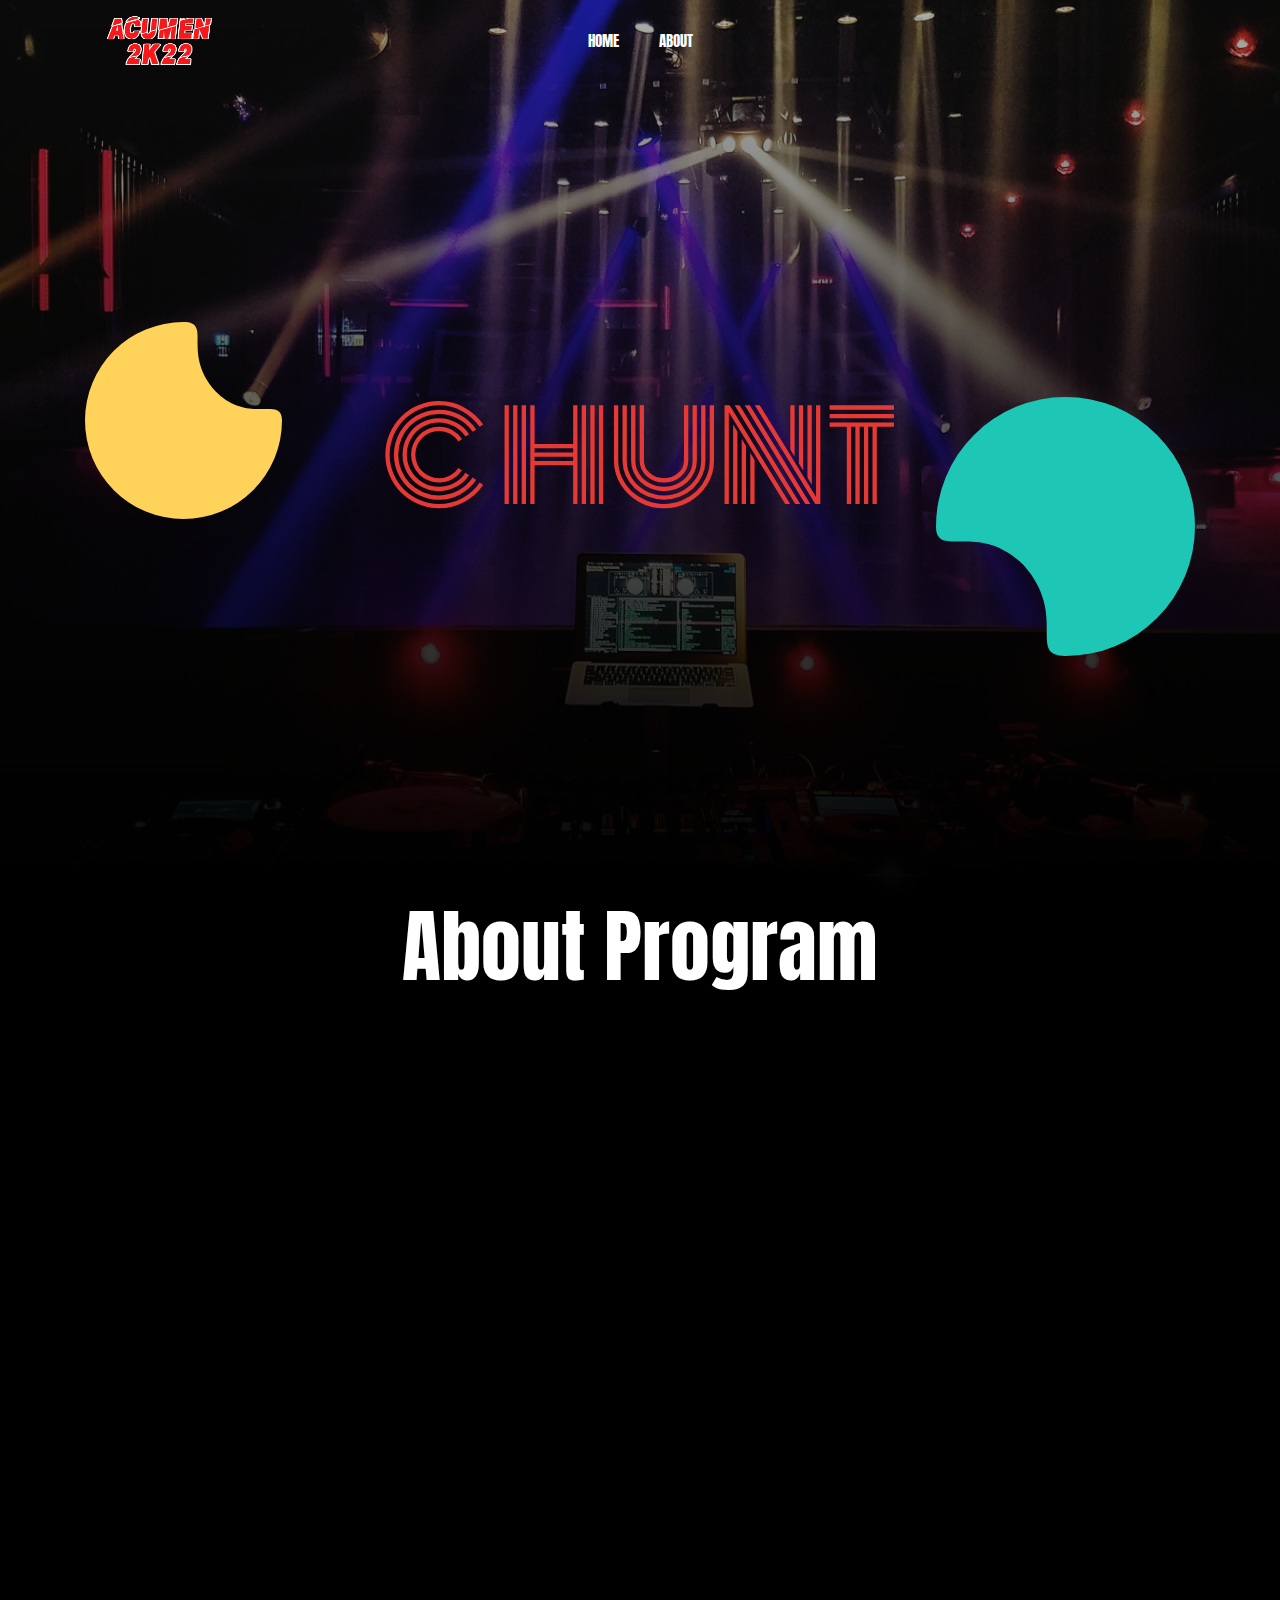
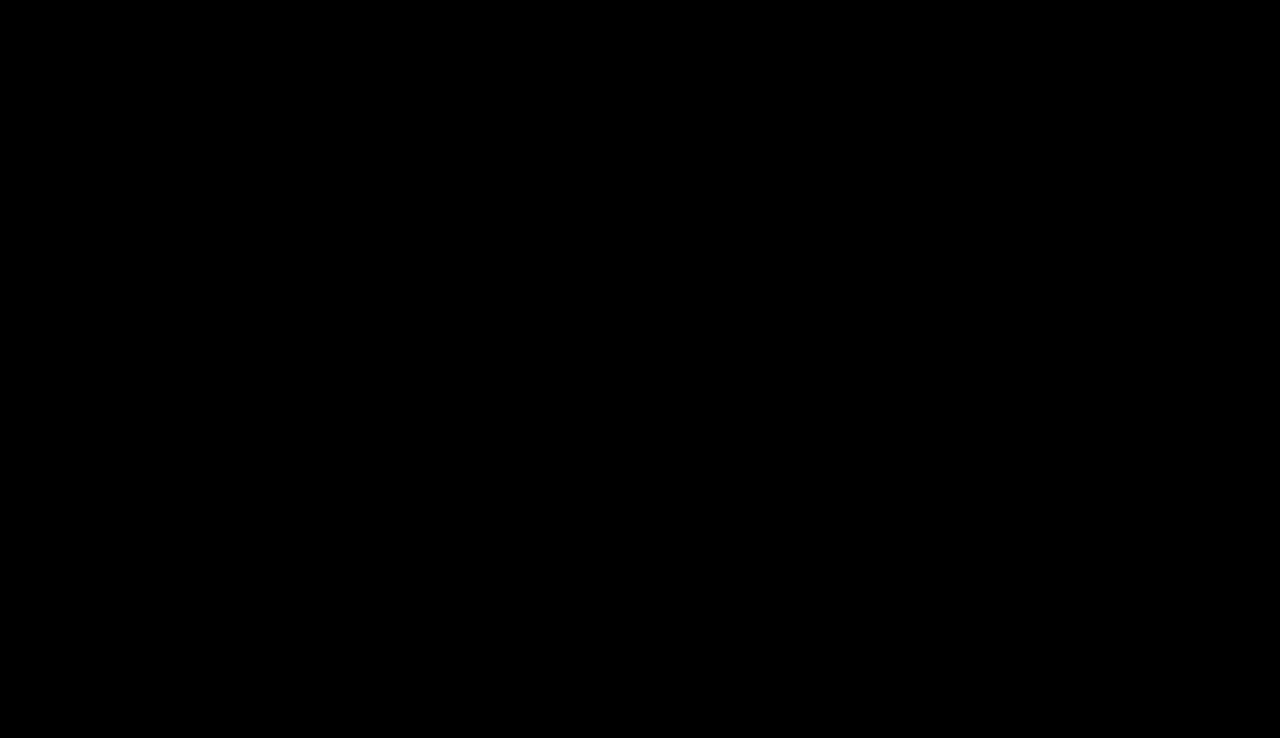
==== commit 792b876a: "Update chunt.html" ====
--- a/chunt.html
+++ b/chunt.html
@@ -60,7 +60,7 @@
                             <div class="col-xl-3 col-lg-3 d-none d-lg-block">
                                 <div class="buy_tkt">
                                     <div class="book_btn d-none d-lg-block">
-                                        <a href="#">Register Now</a>
+                                        <!-- <a href="#">Register Now</a> -->
                                     </div>
                                 </div>
                             </div>
@@ -89,7 +89,7 @@
                             <div class="shape_2 wow fadeInDown" data-wow-duration="1s" data-wow-delay=".2s">
                                 <img src="img/shape/shape_2.svg" alt="">
                             </div>
-                            <h3 class="wow fadeInLeft" data-wow-duration="1s" data-wow-delay=".4s">C Hunt</h3>
+                            <h3 class="wow fadeInLeft" data-wow-duration="1s" data-wow-delay=".4s" style="color: #e53935;">C Hunt</h3>
                         </div>
                     </div>
                 </div>
@@ -148,8 +148,7 @@
                             <div class="address_details text-center">
                                 <h4 class="wow fadeInUp" data-wow-duration="1s" data-wow-delay=".3s">6 April, 2022</h4>
                                 <h3 class="wow fadeInUp" data-wow-duration="1s" data-wow-delay=".4s">Kongu Engineering College, Perundurai</h3>
-                                <p class="wow fadeInUp" data-wow-duration="1s" data-wow-delay=".5s">The event regularly attracts a diverse range of attendees from around the world.</p>
-                                <a href="#" class="boxed-btn3 wow fadeInUp" data-wow-duration="1s" data-wow-delay=".6s">Register Now</a>
+                                <p class="wow fadeInUp" data-wow-duration="1s" data-wow-delay=".5s">The event regularly attracts a diverse range of attendees .</p>
                             </div>
                         </div>
                     </div>
@@ -206,4 +205,4 @@
     <script src="js/main.js"></script>
 </body>
 
-</html>+</html>
--- a/css/style.css
+++ b/css/style.css
@@ -24,8 +24,8 @@
 .thumb .hoveringtext {
   visibility: hidden;
   width: 200px;
-  background-color:#fff;
-  color: black;
+  background-color:black;
+  color: #fff;
   text-align: center;
   border-radius: 6px;
   padding: 5px 0;
@@ -1061,6 +1061,8 @@
 /* line 32, ../../Arafath/CL/December/236. Event-02/HTML/scss/_header.scss */
 .header-area .main-header-area .logo-img {
   text-align: center;
+  width: 100px;
+  
 }
 
 @media (max-width: 767px) {
@@ -2447,7 +2449,7 @@
   transform: translateX(-50%);
   content: '';
   background: rgba(255, 255, 255, 0.2);
-  height: 73%;
+  height: 89%;
   width: 1px;
   top: 0;
   bottom: 0;
@@ -2458,7 +2460,7 @@
   .program_details_area .program_detail_wrap::before {
     left: 13px;
     transform: translateX(0);
-    height: 75%;
+    height: 89%;
   }
 }
 
@@ -5829,4 +5831,4 @@
 /* Handle on hover */
 ::-webkit-scrollbar-thumb:hover {
   background: #555;
-}+}
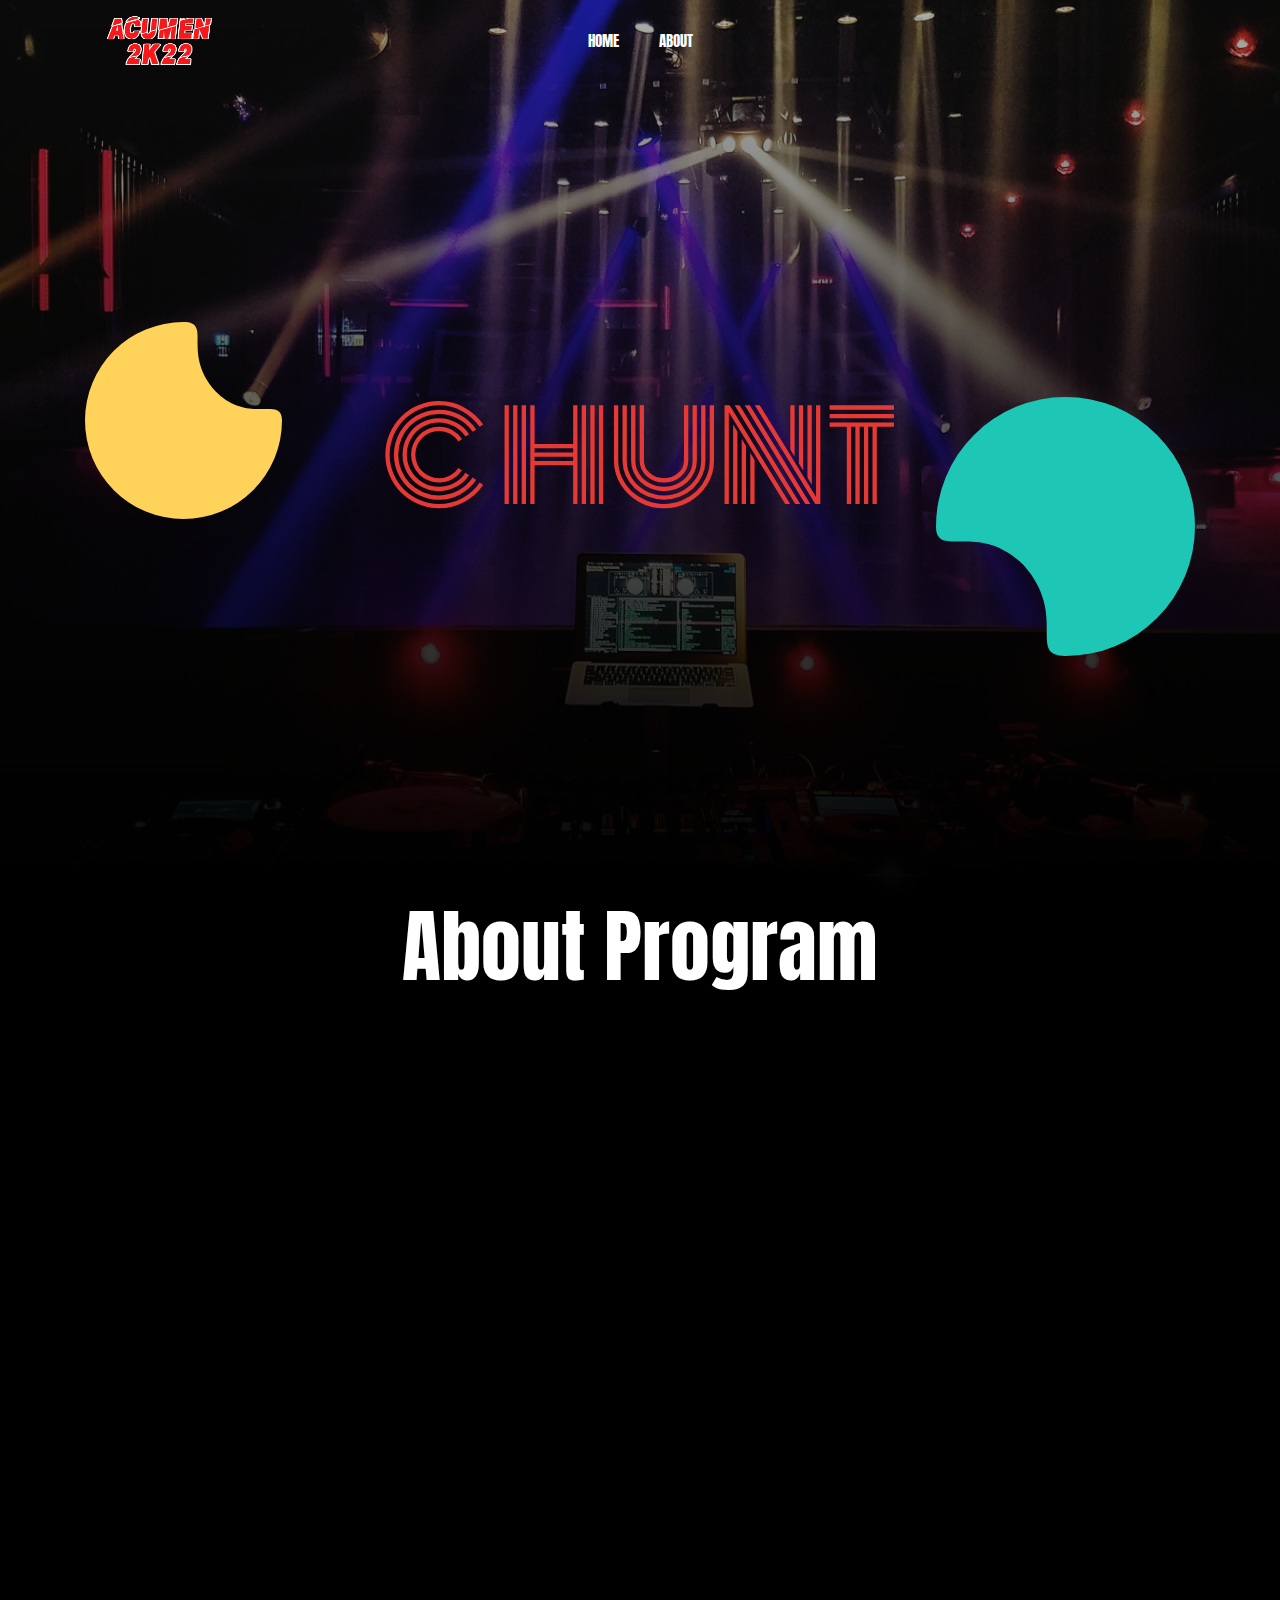
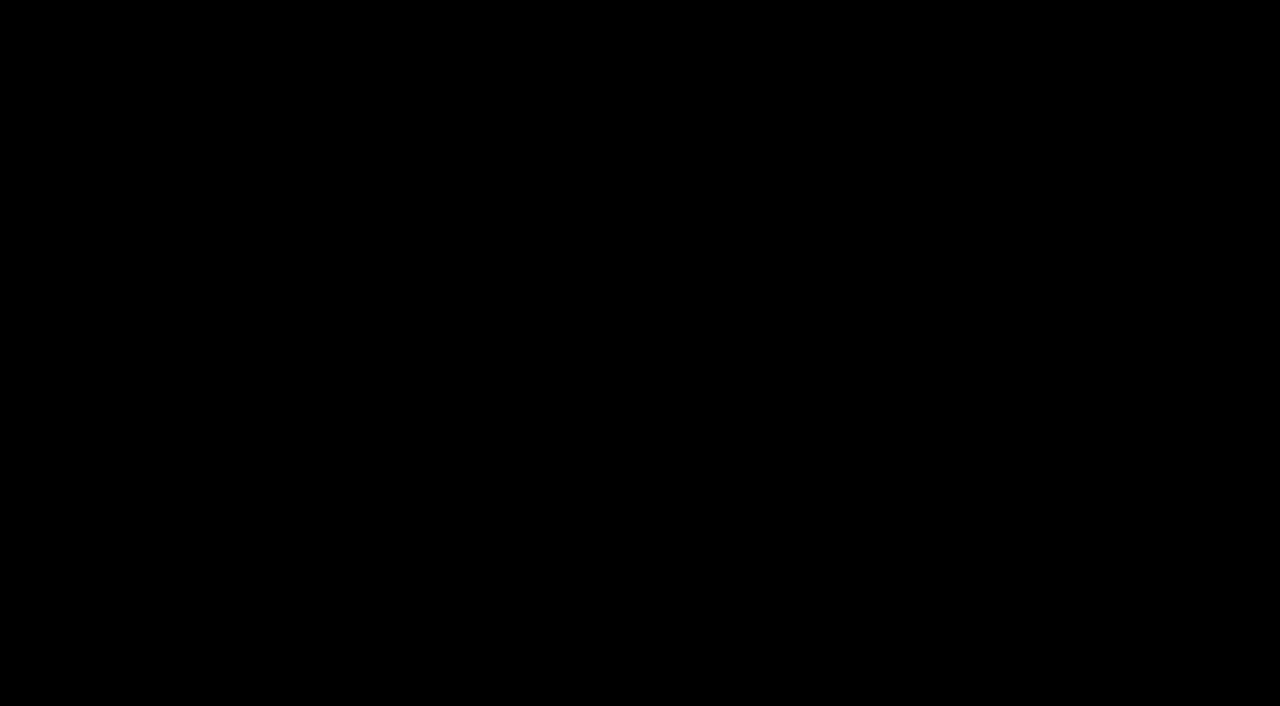
==== commit 9c5b7541: "Update chunt.html" ====
--- a/chunt.html
+++ b/chunt.html
@@ -104,7 +104,7 @@
                 <div class="col-lg-8">
                     <div class="section_title text-center mb-80">
                         <h3 class="wow fadeInRight" data-wow-duration="1s" data-wow-delay=".3s" >About Program</h3>
-                        <p class="wow fadeInRight" data-wow-duration="1s" data-wow-delay=".4s" >The event regularly attracts a diverse range of attendees from around the world, across different professions, and with different.</p>
+                        <p class="wow fadeInRight" data-wow-duration="1s" data-wow-delay=".4s" >Code in your style to crack the problem</p>
                     </div>
                 </div>
             </div>
